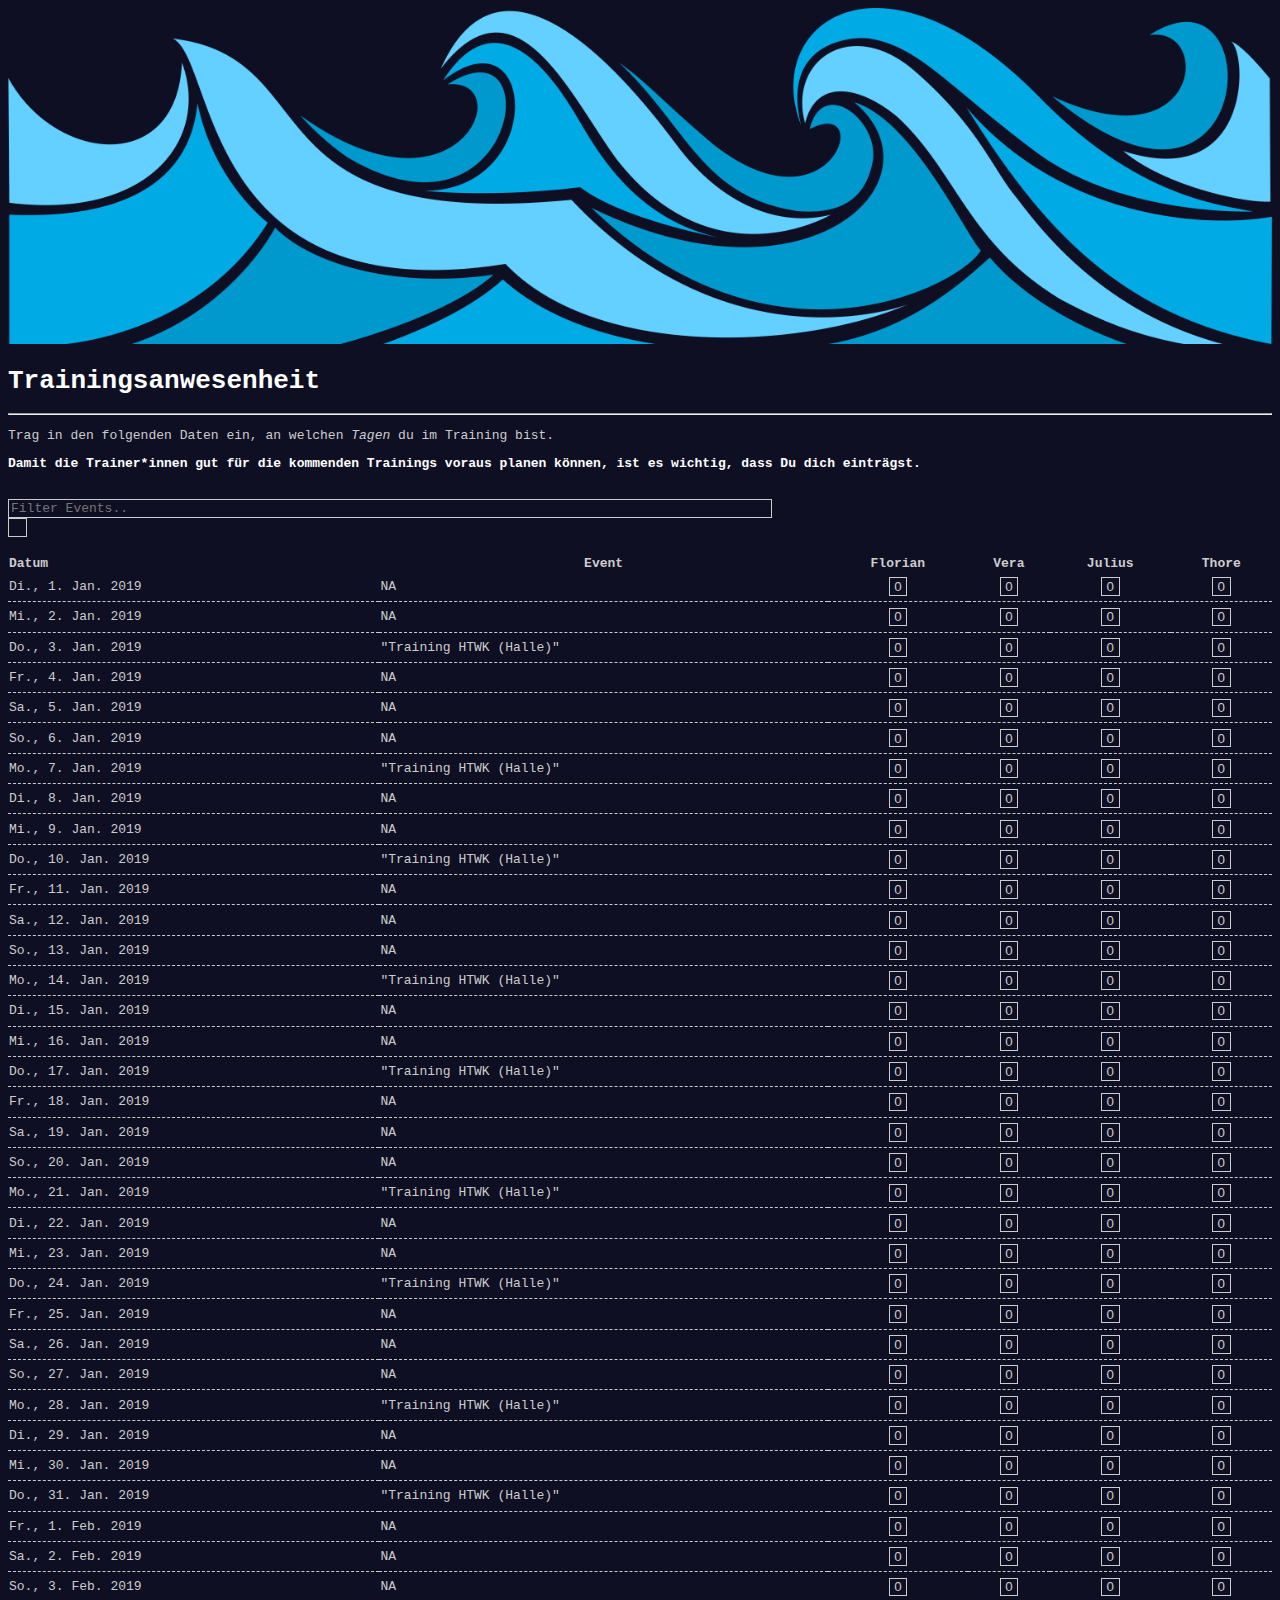
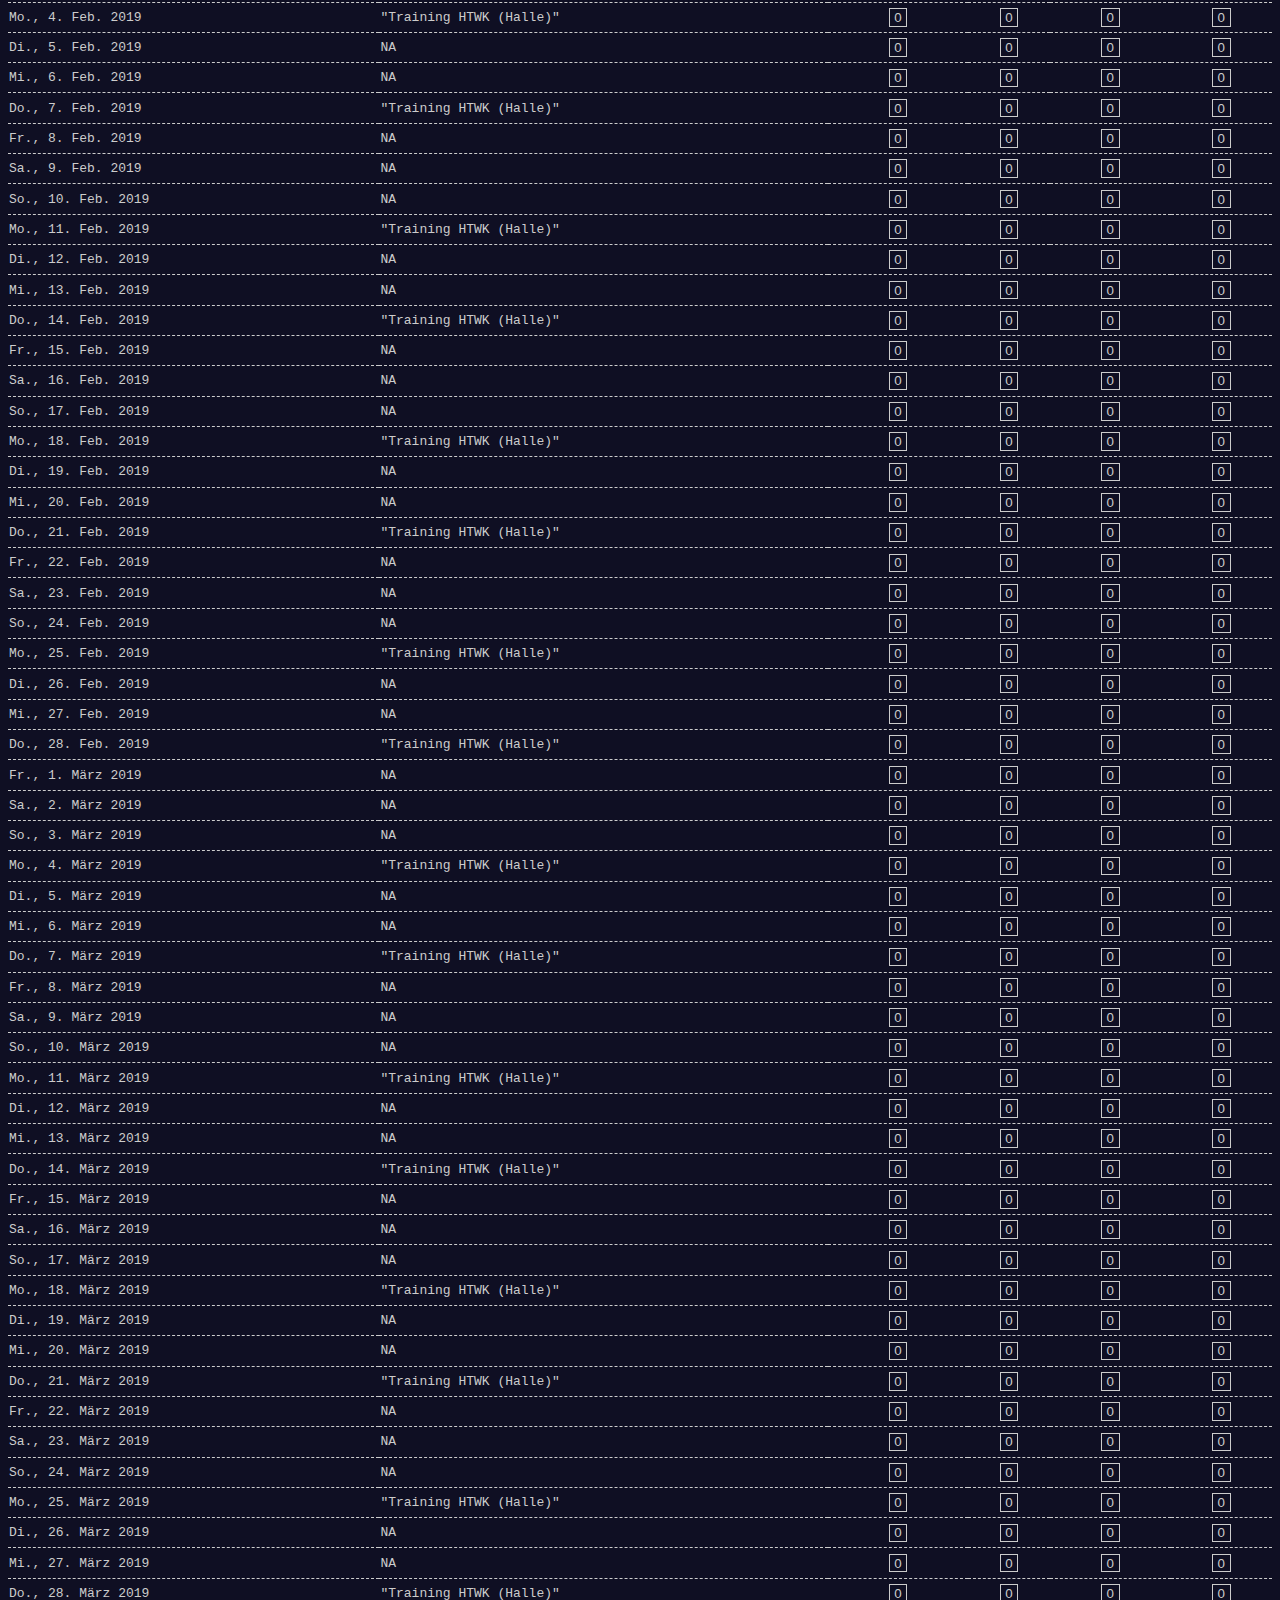
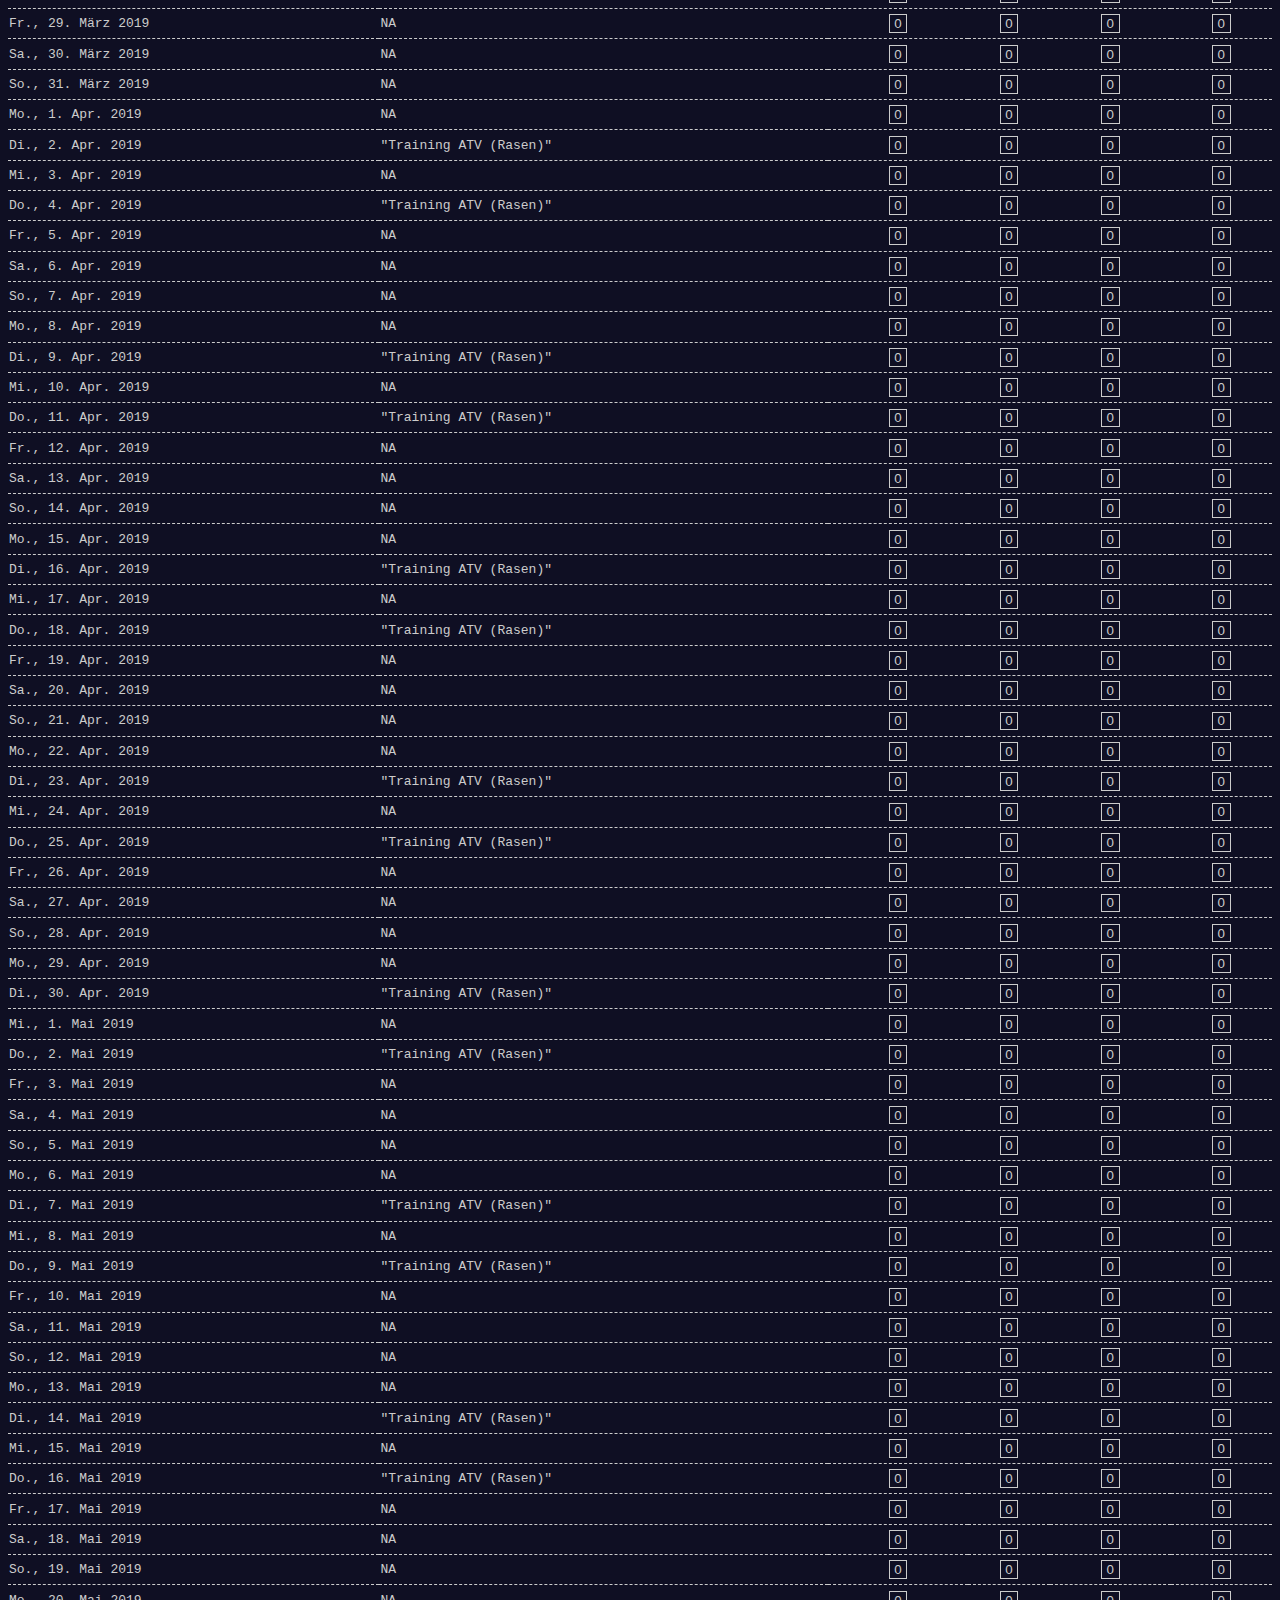
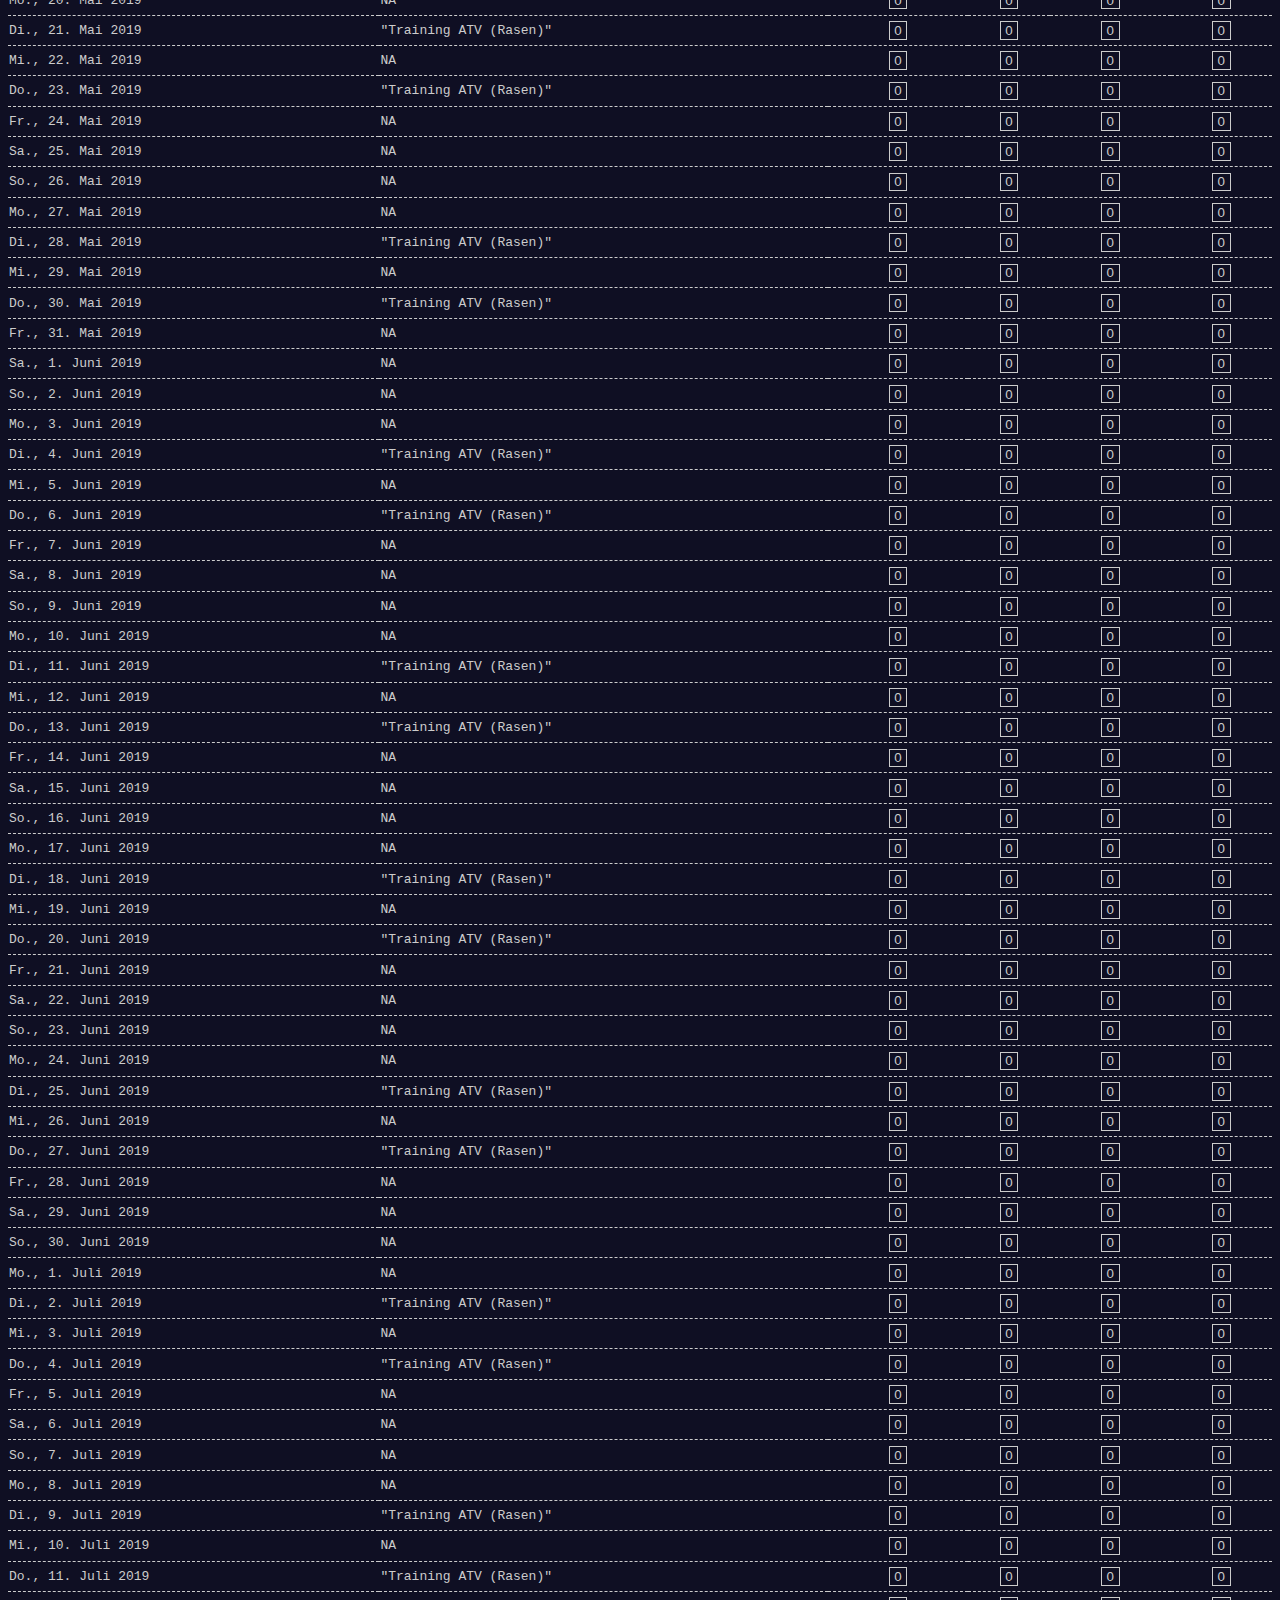
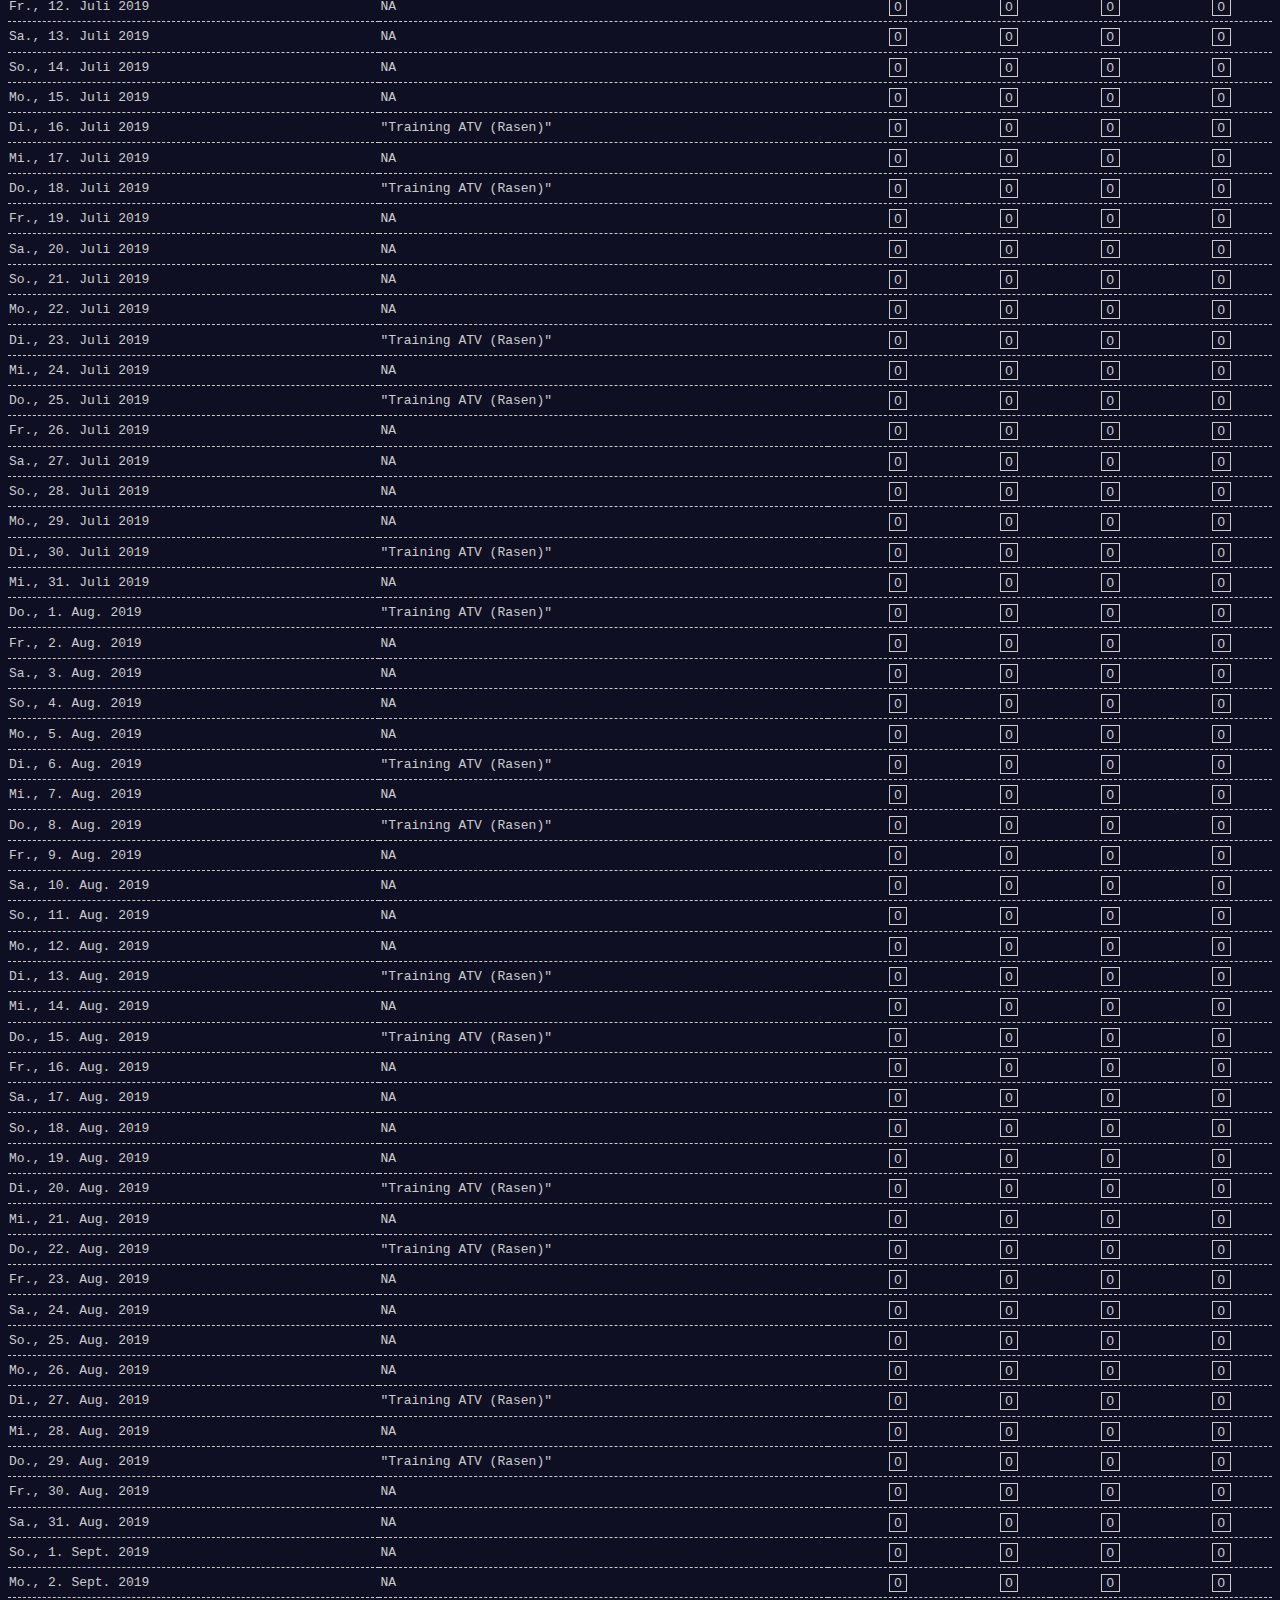
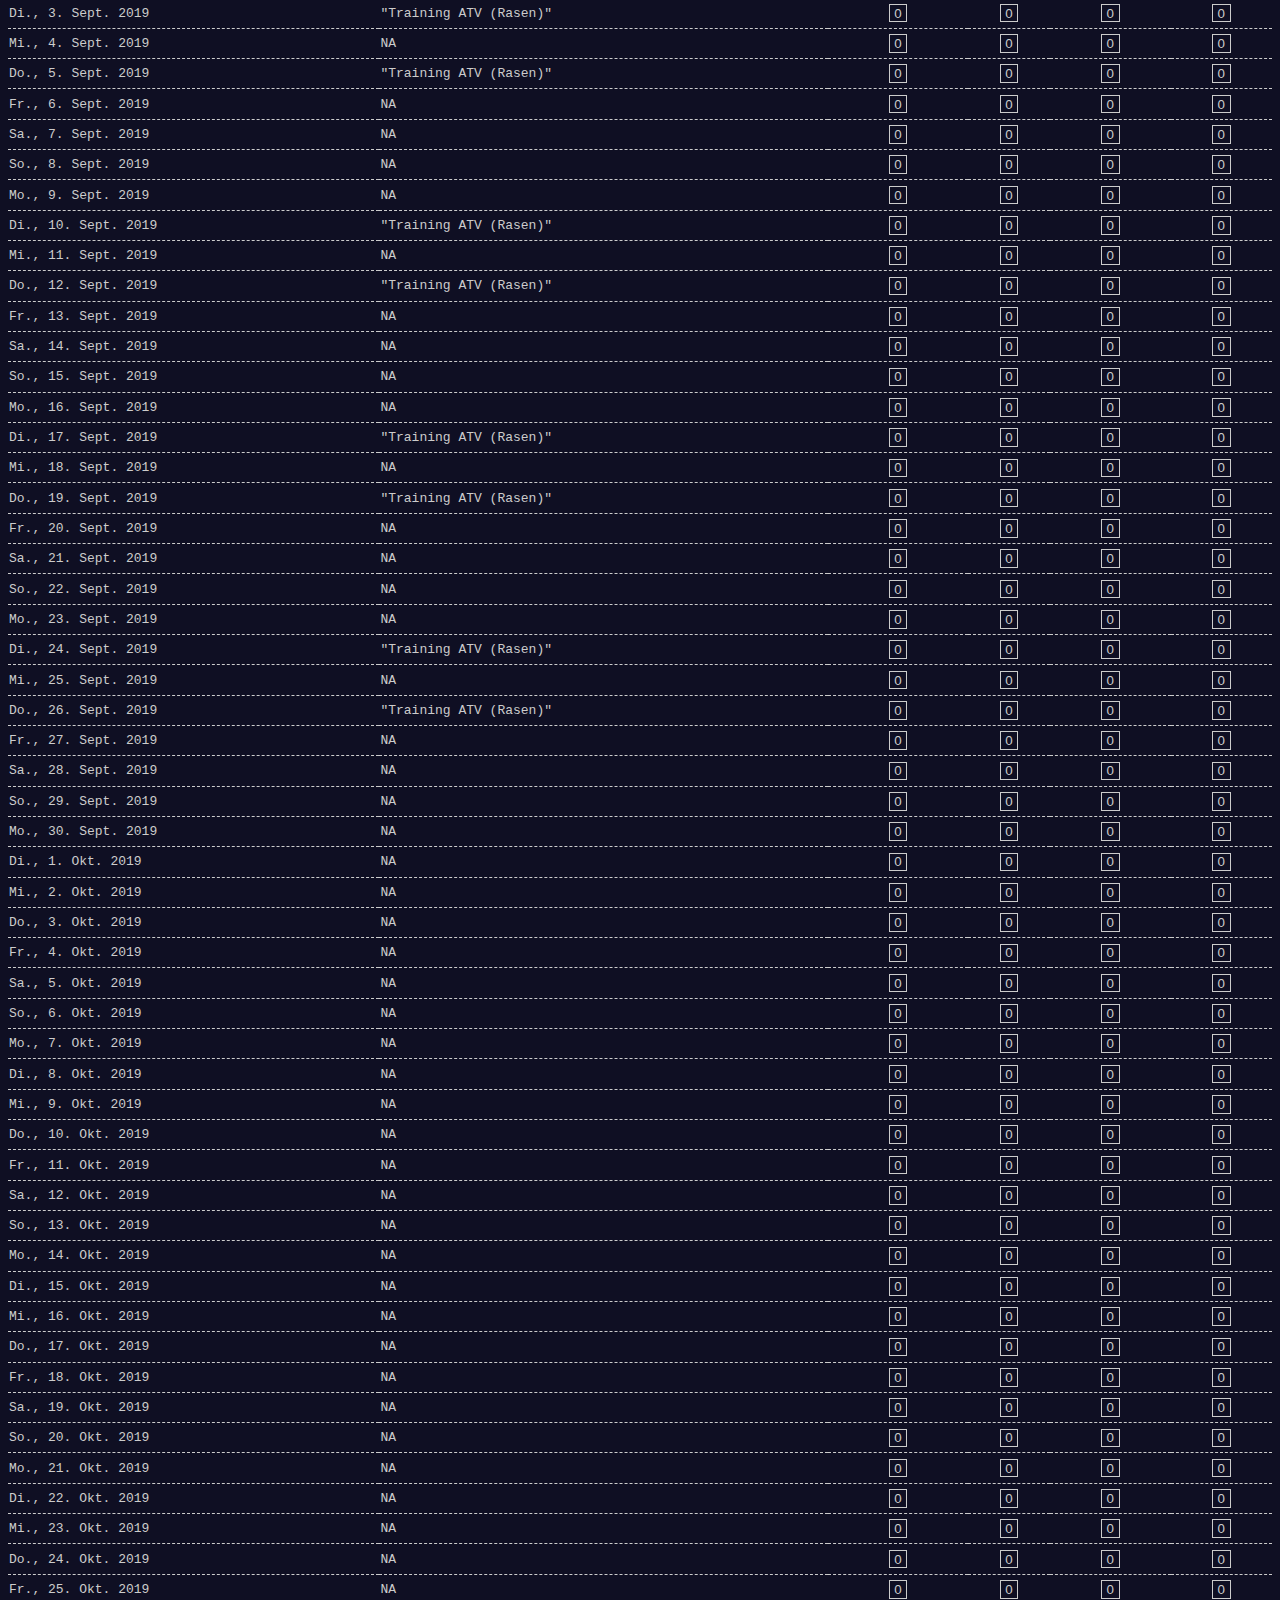
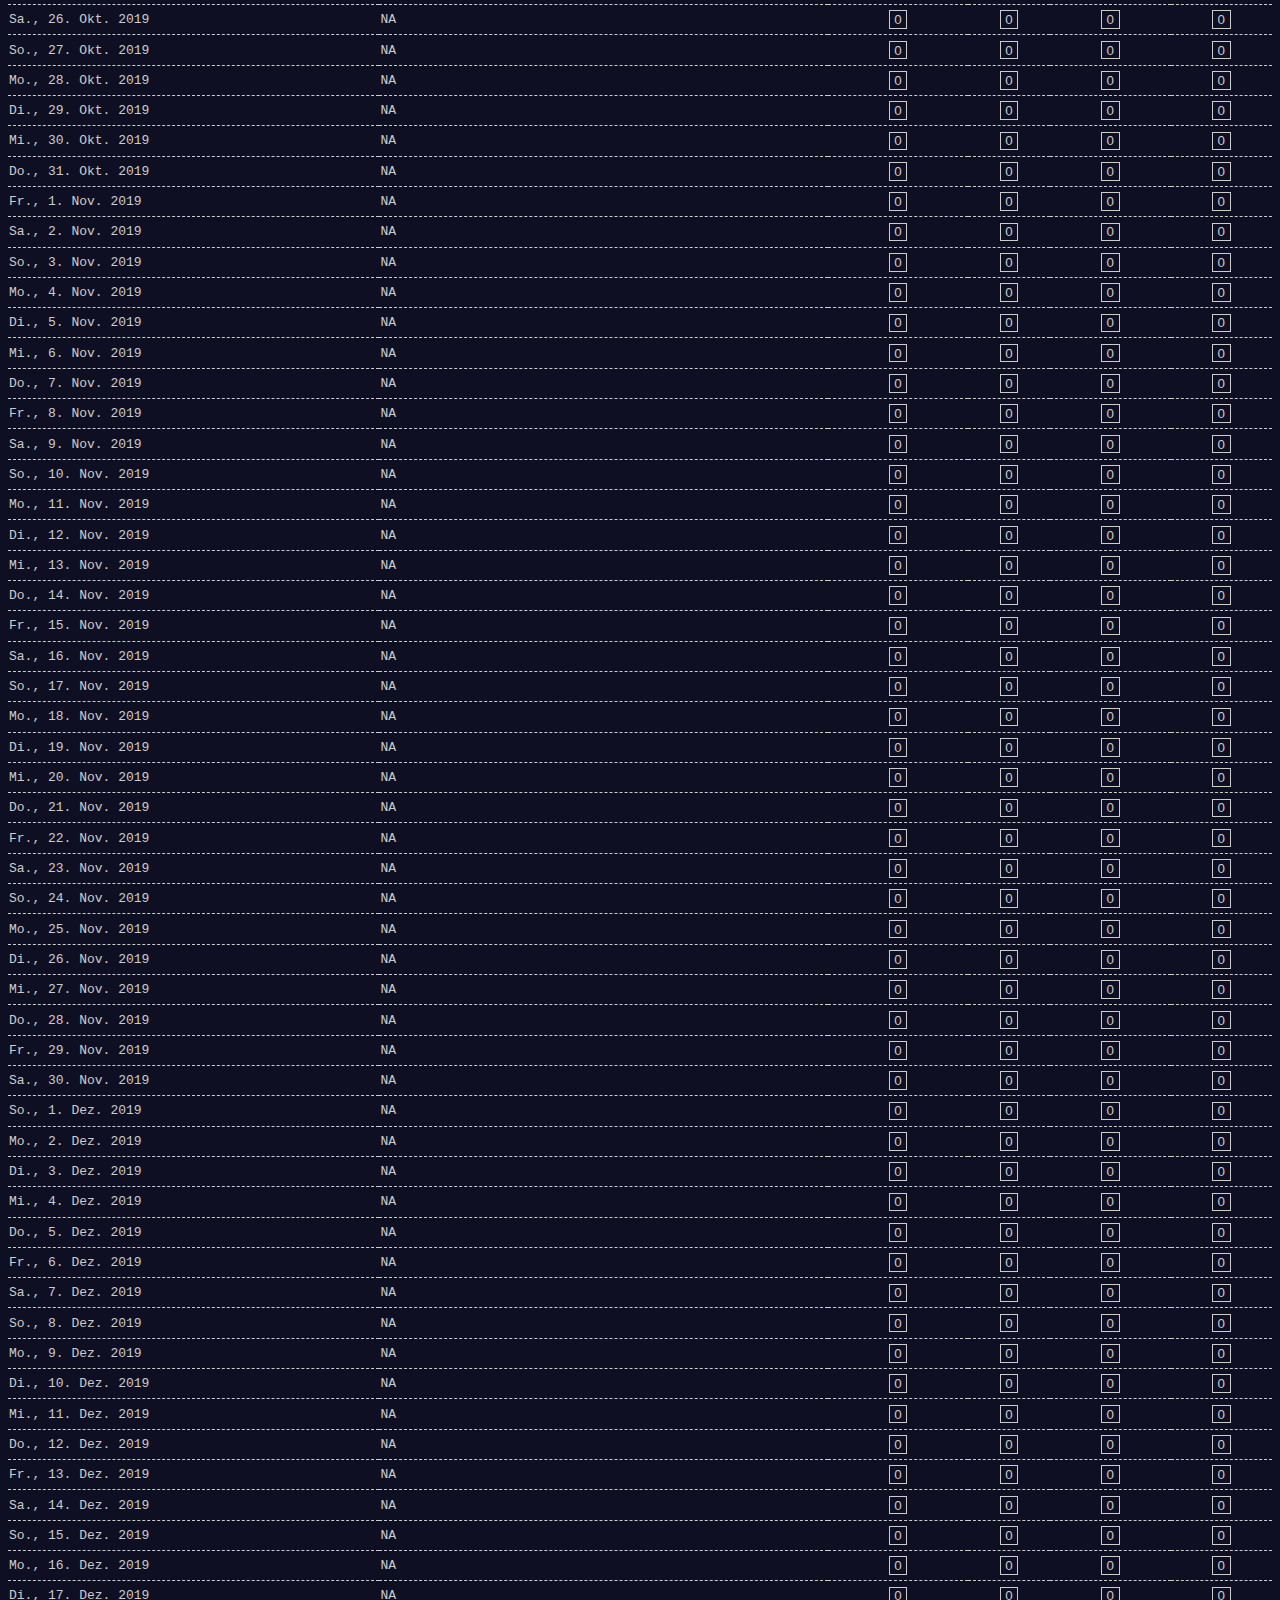
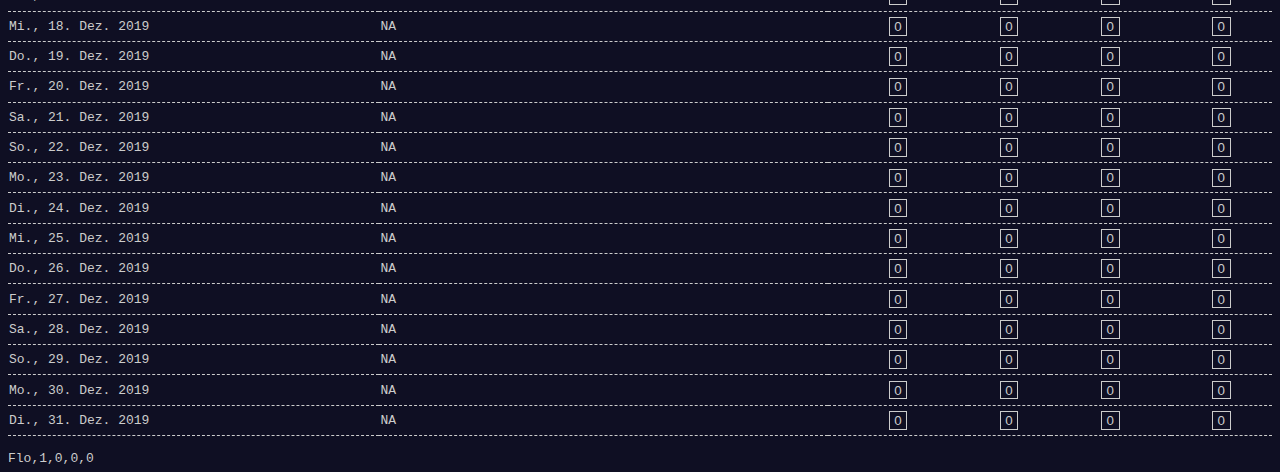
==== index.html @ e23474a7 "changed file extension of htm to html" ====
<!DOCTYPE html>
<html lang="de-DE">

<head>
<title>Teamplanbuch</title>
<meta charset="utf-8">
<link rel="stylesheet" href="css/master.css">
<script type = "text/javascript" src="js/ChangeStatus.js"></script>
<script type = "text/javascript" src="js/master.js"></script>
<script type = "text/javascript" src="js/createtable.js"></script>
<script type = "text/javascript" src="js/filterTable.js"></script>
</head>

<body>
  <noscript>
  Sorry...JavaScript is needed to go ahead.
  </noscript>
<!-- commenting out things in atom can be done with ctrl + shift + 7 -->
  <img class="head" src="images/main/welle_cutoff.png" alt="divers-wave">

  <h1>Trainingsanwesenheit</h1>
  <hr>
  <p>Trag in den folgenden Daten ein, an welchen <em>Tagen</em> du im Training bist.</p>
  <p class = "special"> Damit die Trainer*innen gut für die kommenden Trainings voraus planen können, ist es wichtig, dass Du dich einträgst.</p>

  <br>
  <input type="text" id="myInput" onkeyup="filterTable()" placeholder="Filter Events..">
  <br>
  <button type="button" name="speichern!" onclick="storeData()"></button>
  <br>

  <script type="text/javascript">
    tableCreate();
  </script>

  <script type="text/javascript">
    document.write("<br>")
    document.write(["Flo",1,0,0,0])
    document.write("<br>")
    //document.write(storeData())

  </script>


</body>
</html>
---- css/master.css ----
body {
  background: #0f0f23;
  color: #cccccc;
  font-family:monospace;
  border-color: #cccccc;

}

h1 {
  color: white;
}

input {
  background: inherit;
  color: inherit;
  font-family: inherit;
  font-size: inherit;
  border: 1px solid #cccccc;
  width: 60%;
}

pre {
  border: 1px solid #cccccc;
  padding: 0px  ;
  padding-left: 0px;
  margin-left: 100px;
  margin-right: 500px;
}

p.special {
  color: white;
  font-weight: bold;
}

img.head {
  width: 100%;
  height: 10%;
}

/* tables */
table.presence {
  border-collapse: collapse;
  width: 100%;
  /* border: 1px dashed white; */
}


td {
  padding-top: 4pt;
  padding-bottom: 4pt;
  border-bottom: 1px dashed #cccccc;
}

td.tabOpt {
  text-align: center;
}


th.left {
  text-align: left;
}

.status {
  font-size: 80%;
}

button {
  background-color: inherit;
  border-width: thin;
  border-color: inherit;
  border-style:solid;
  padding: 0;
  width: 14pt;
  height: 14pt;
  color: inherit;
}

button:hover {
  background-color: #17569f;
}

button:active {
  background-color: #00aae5 ;
}

tr:hover {
  background-color: #14142f;
}
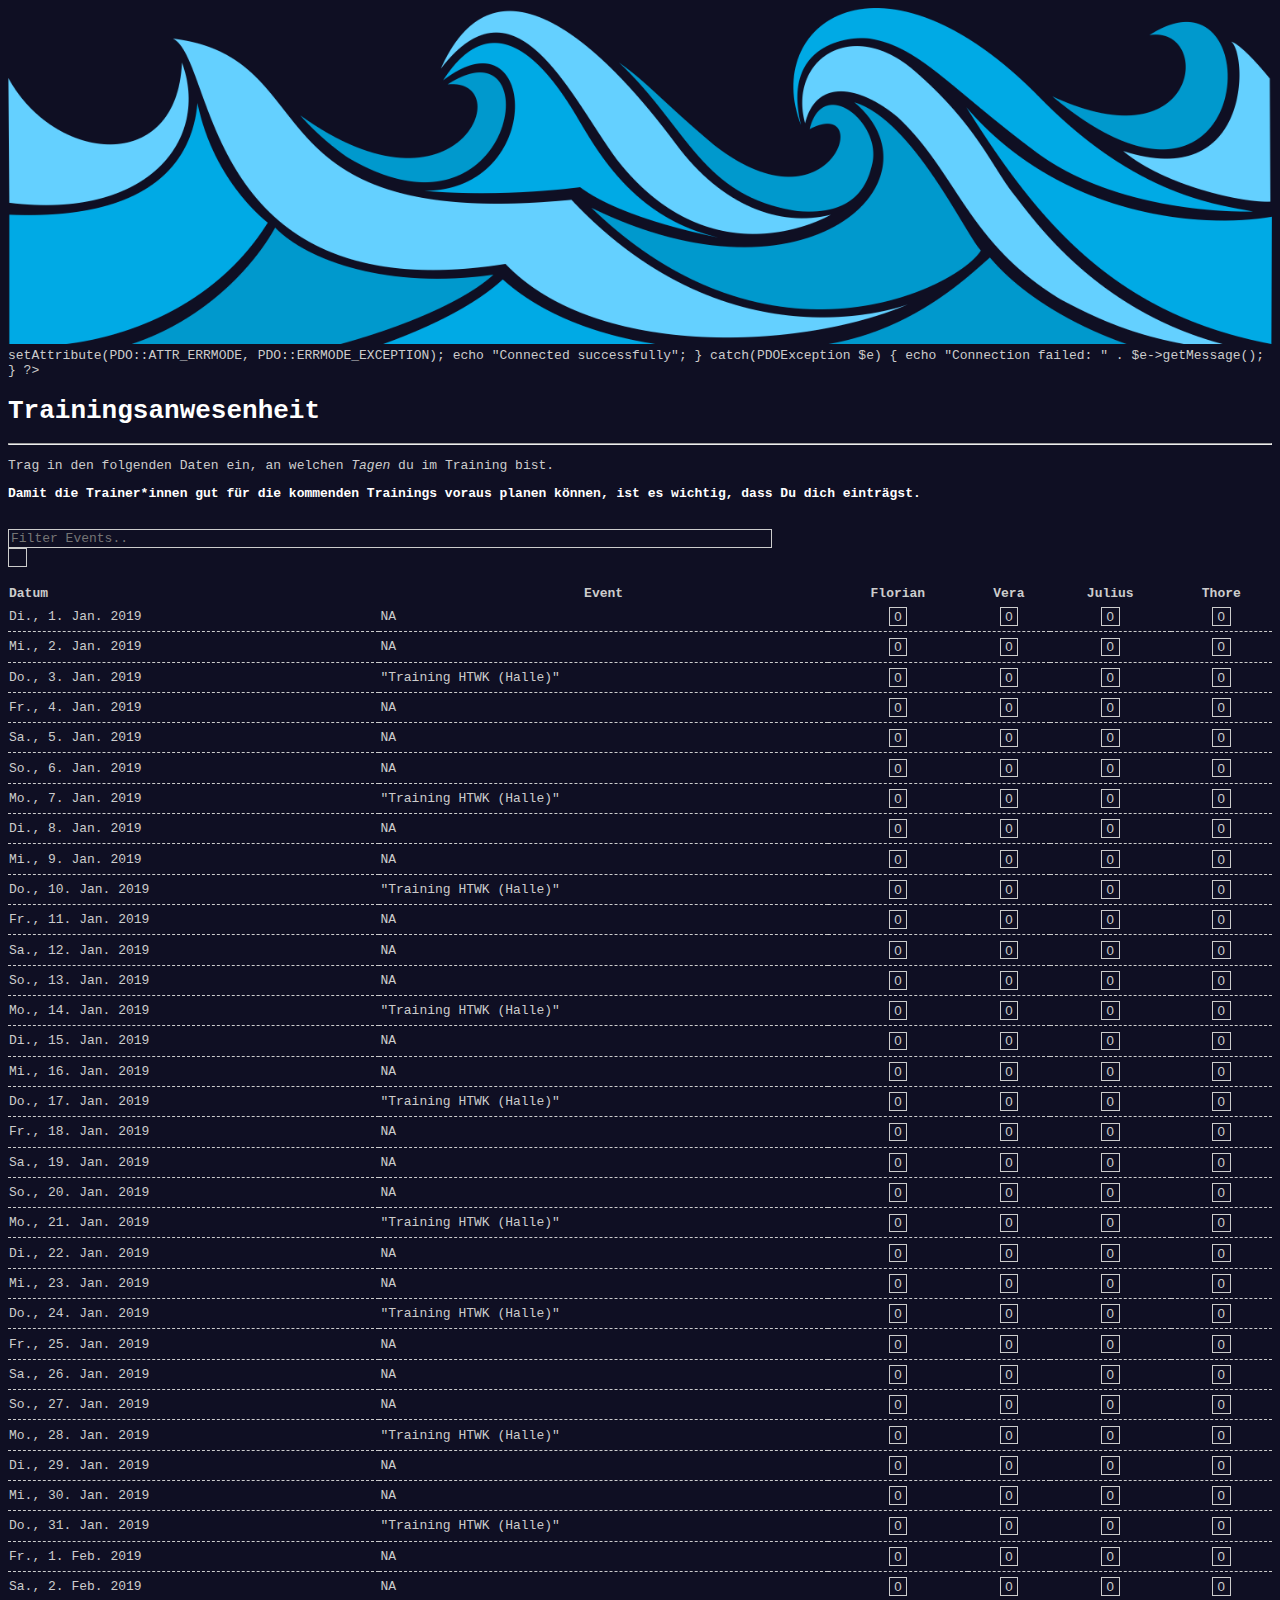
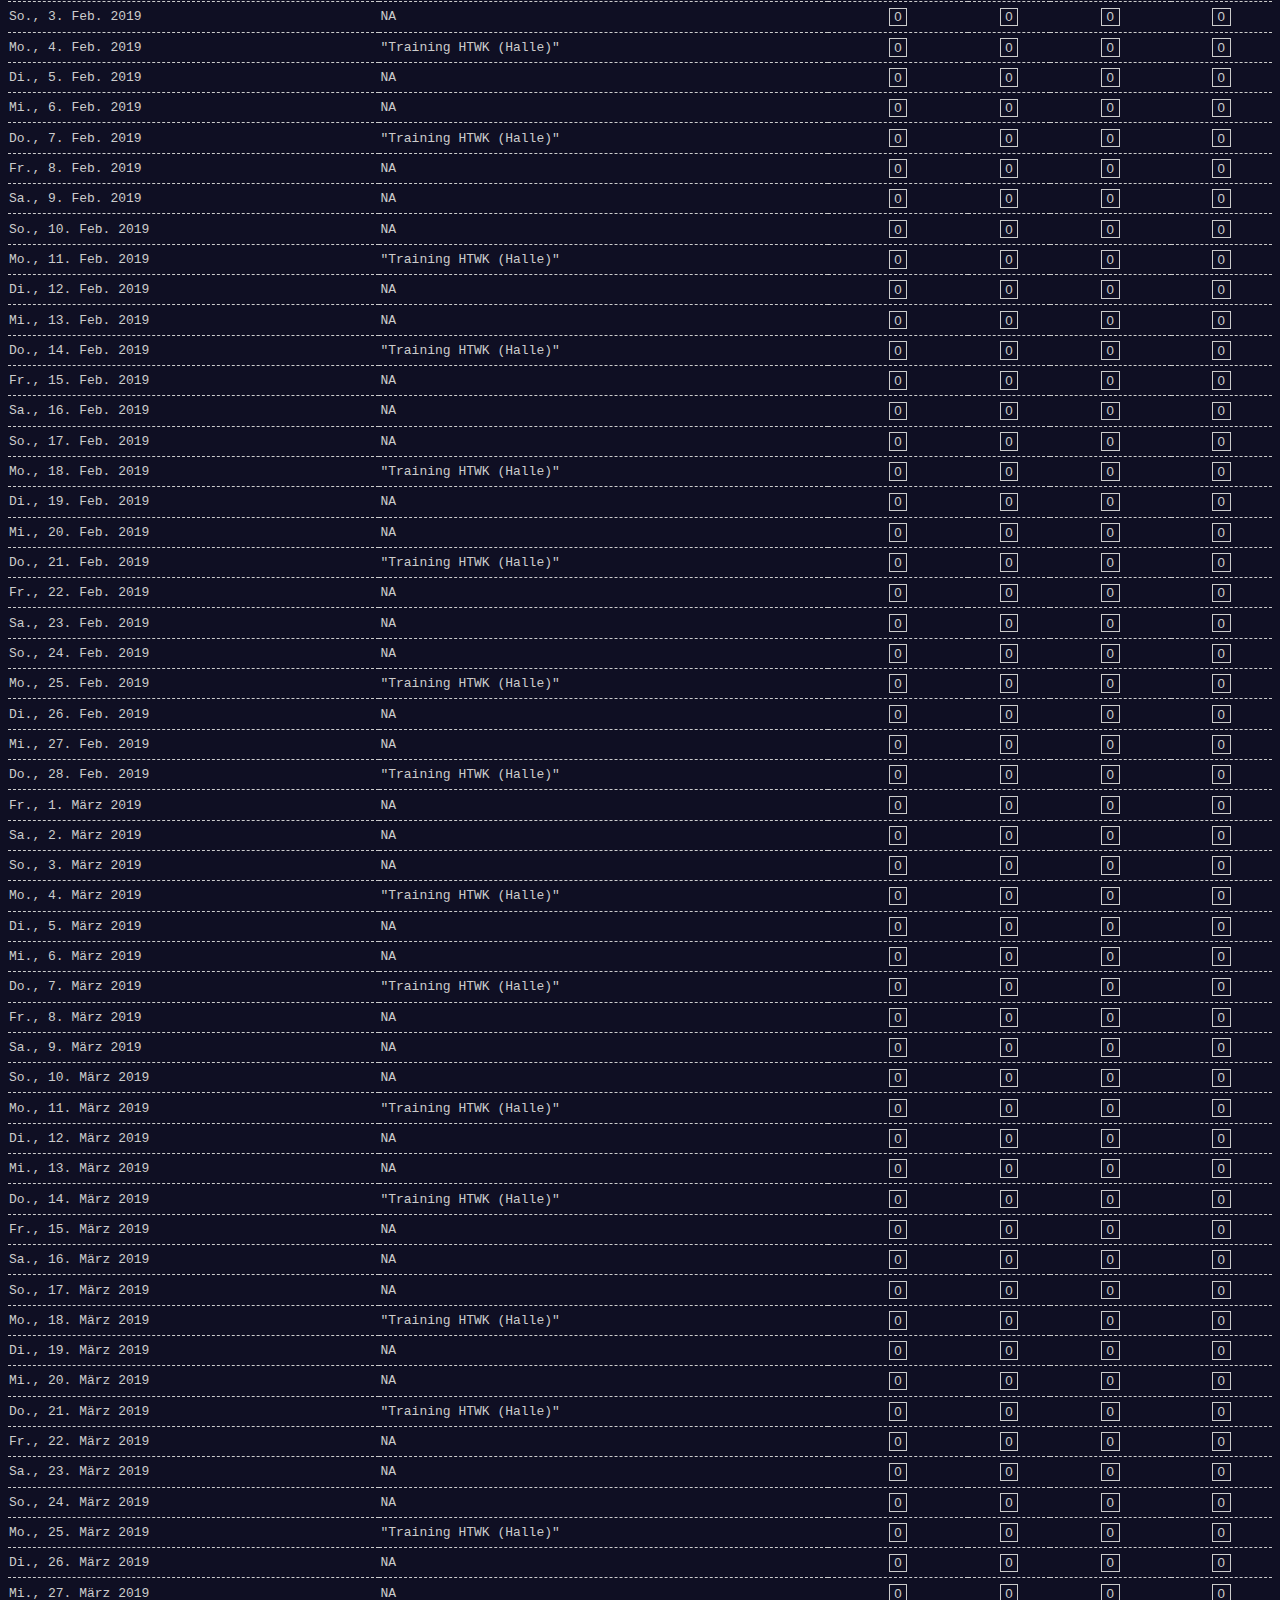
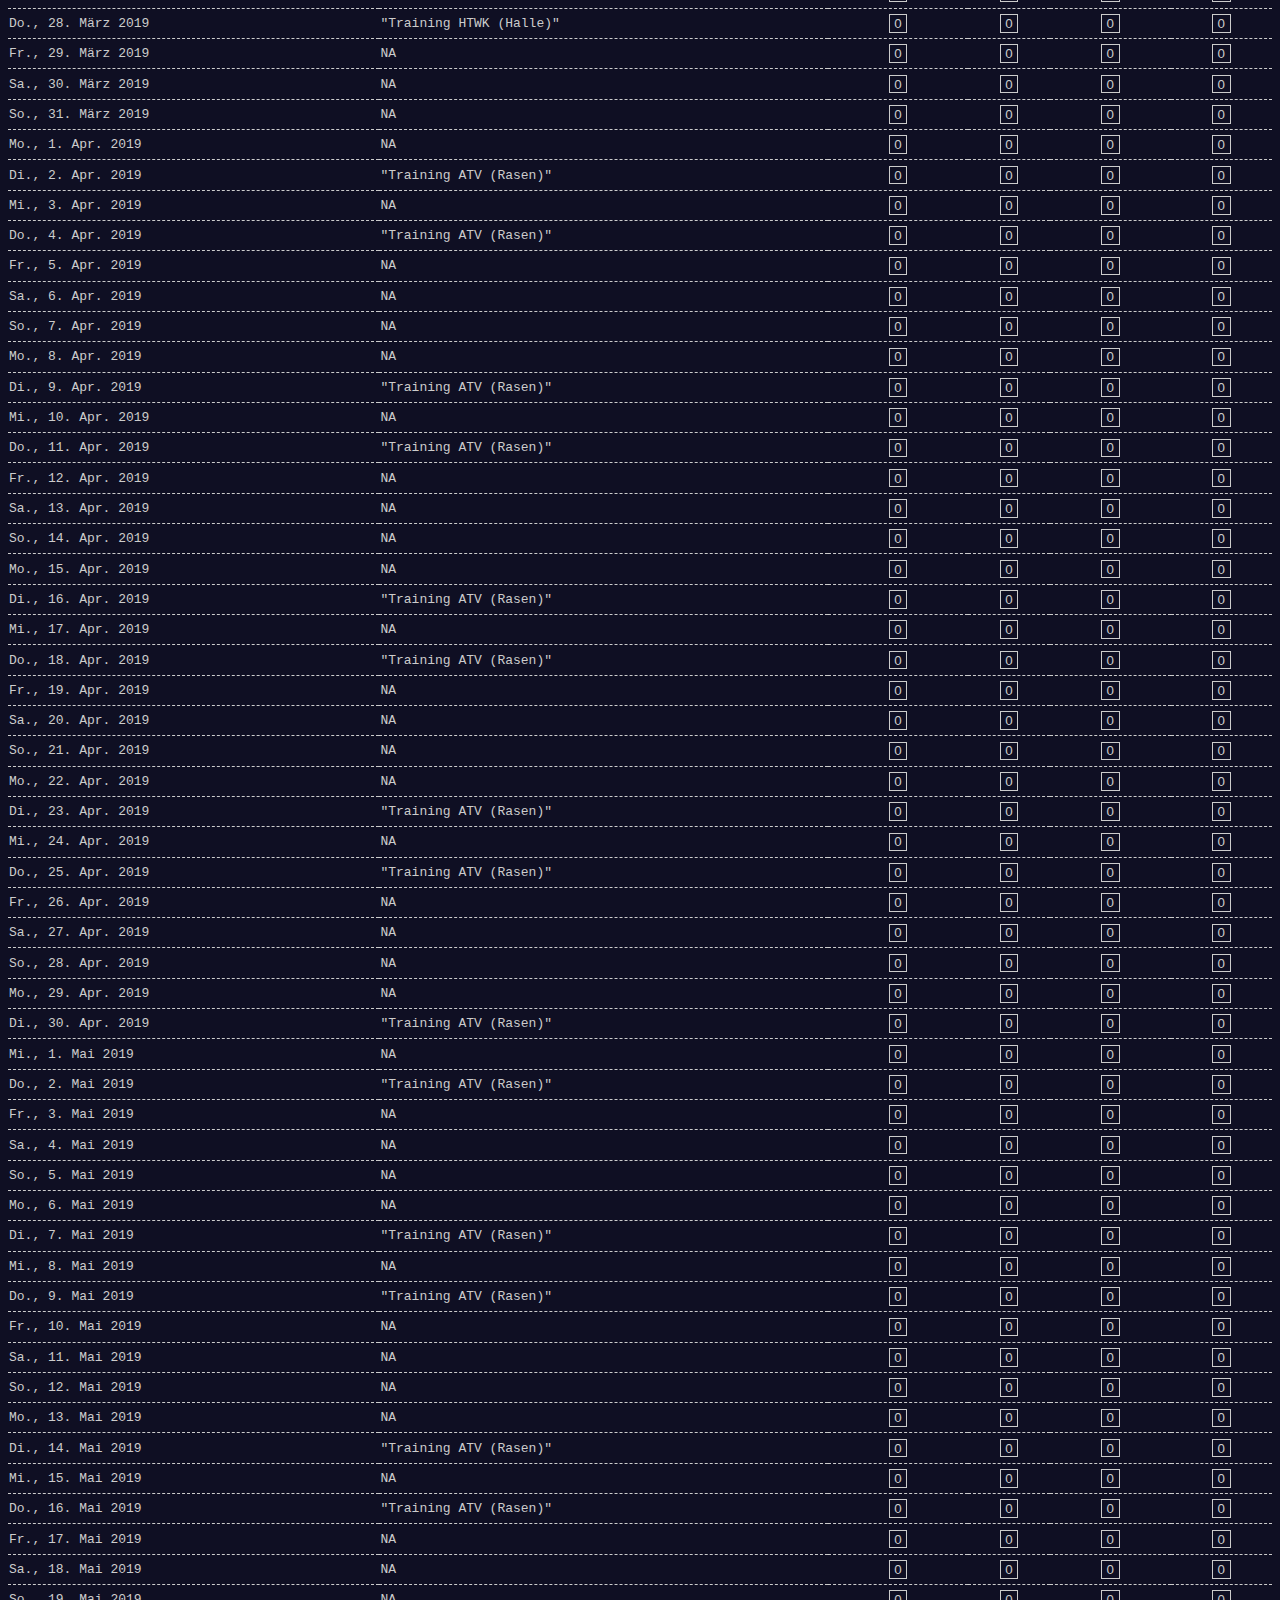
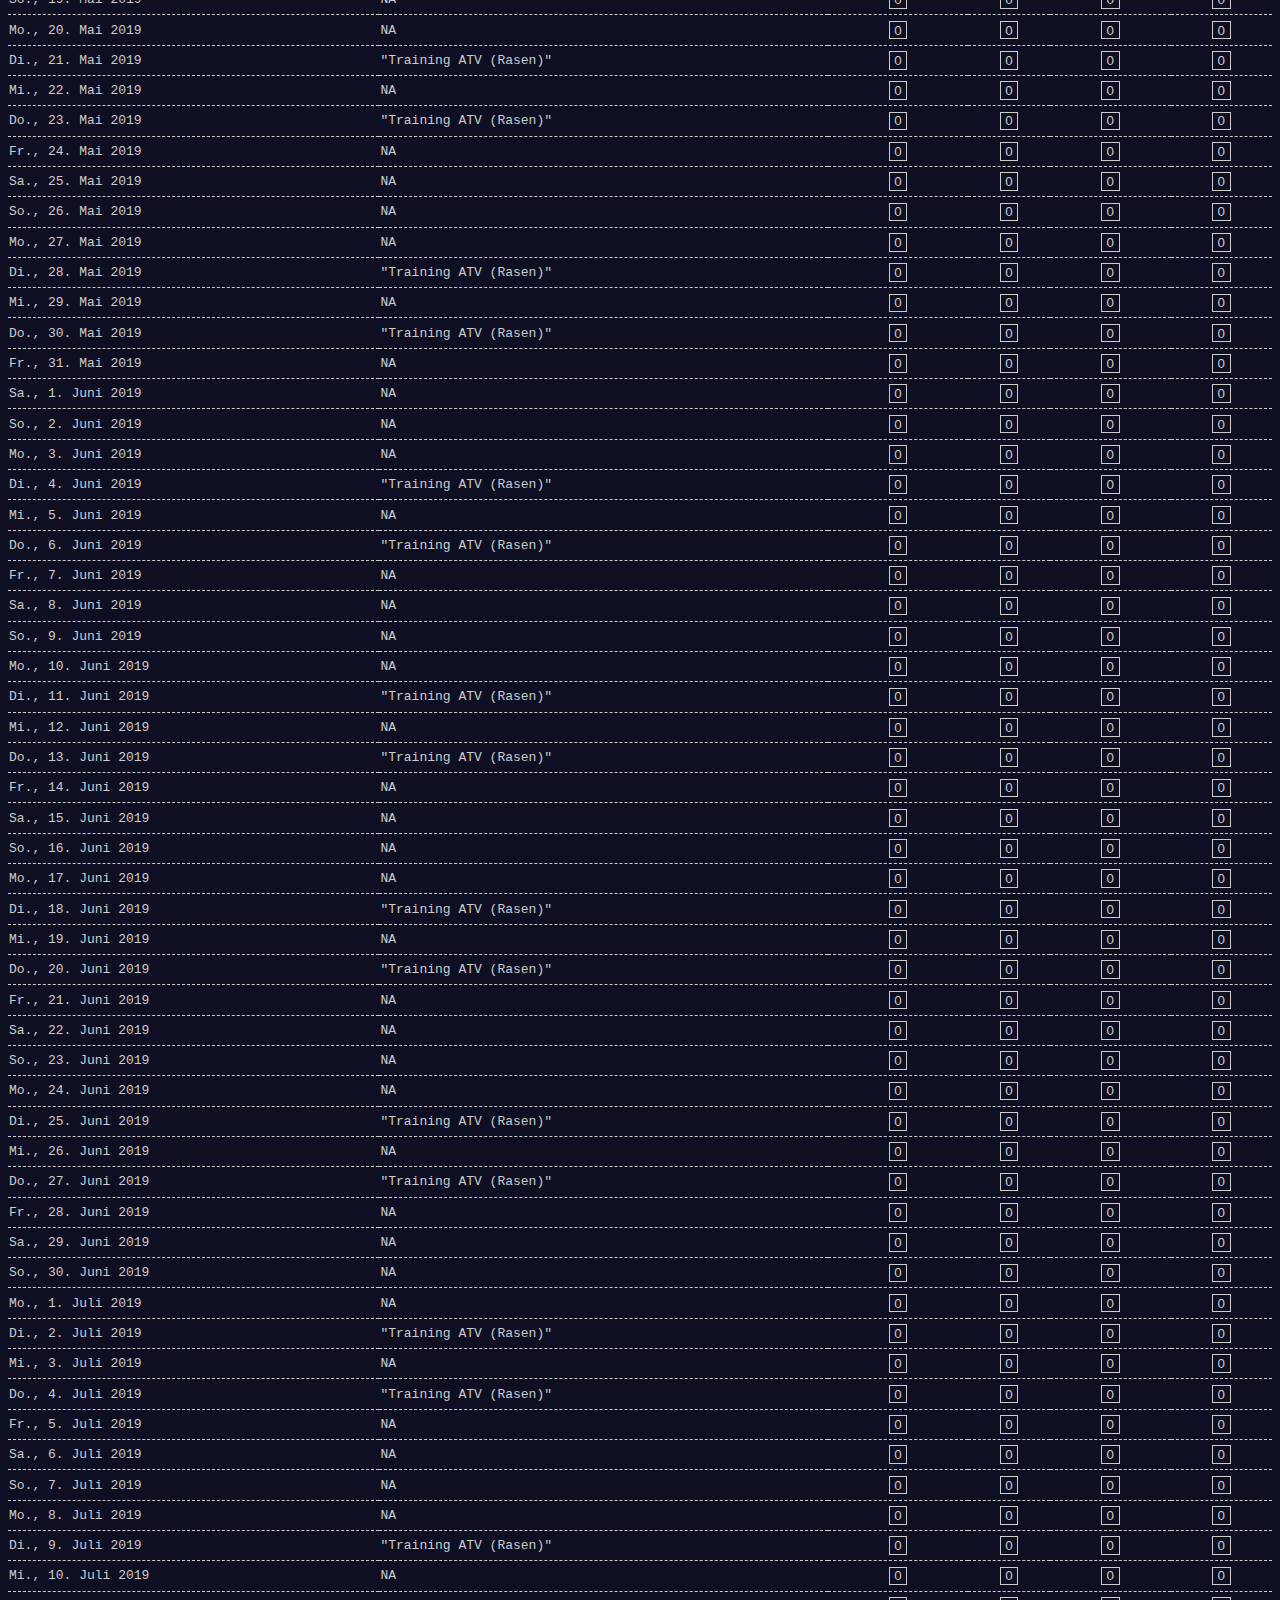
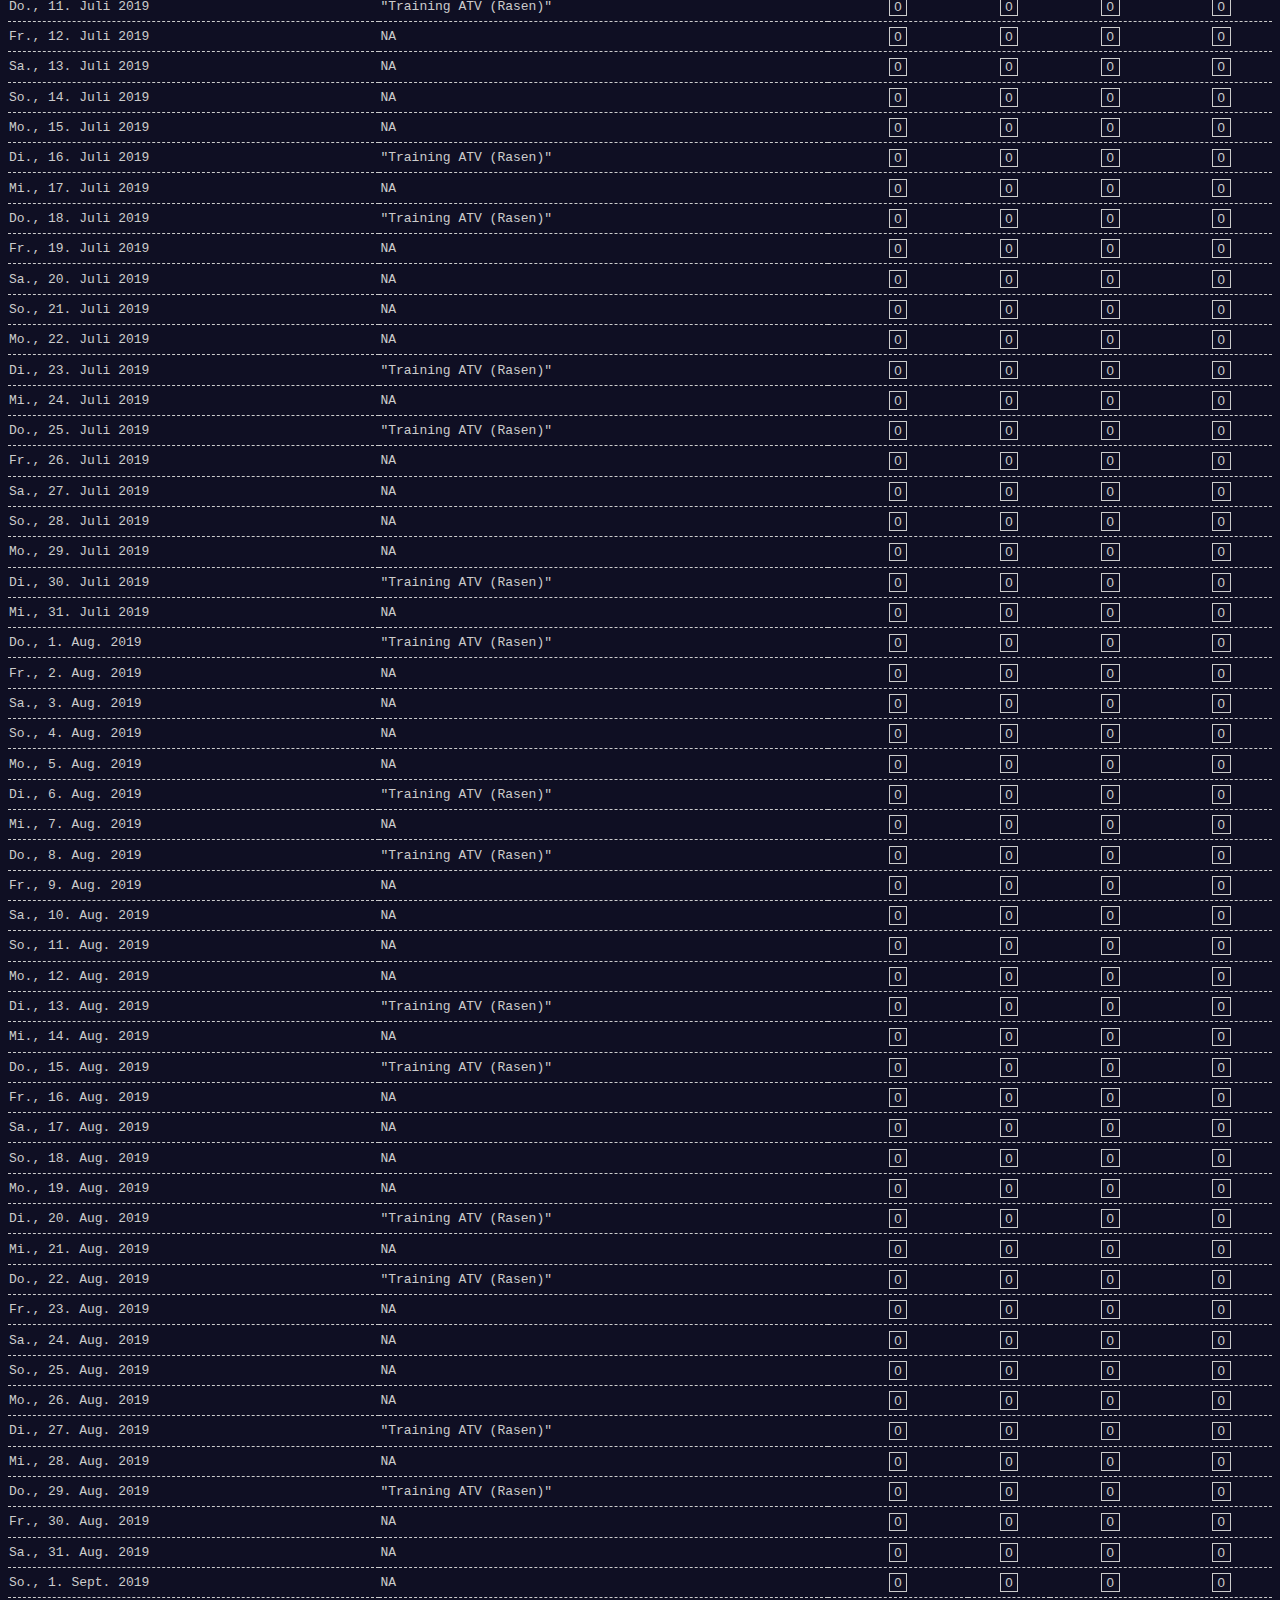
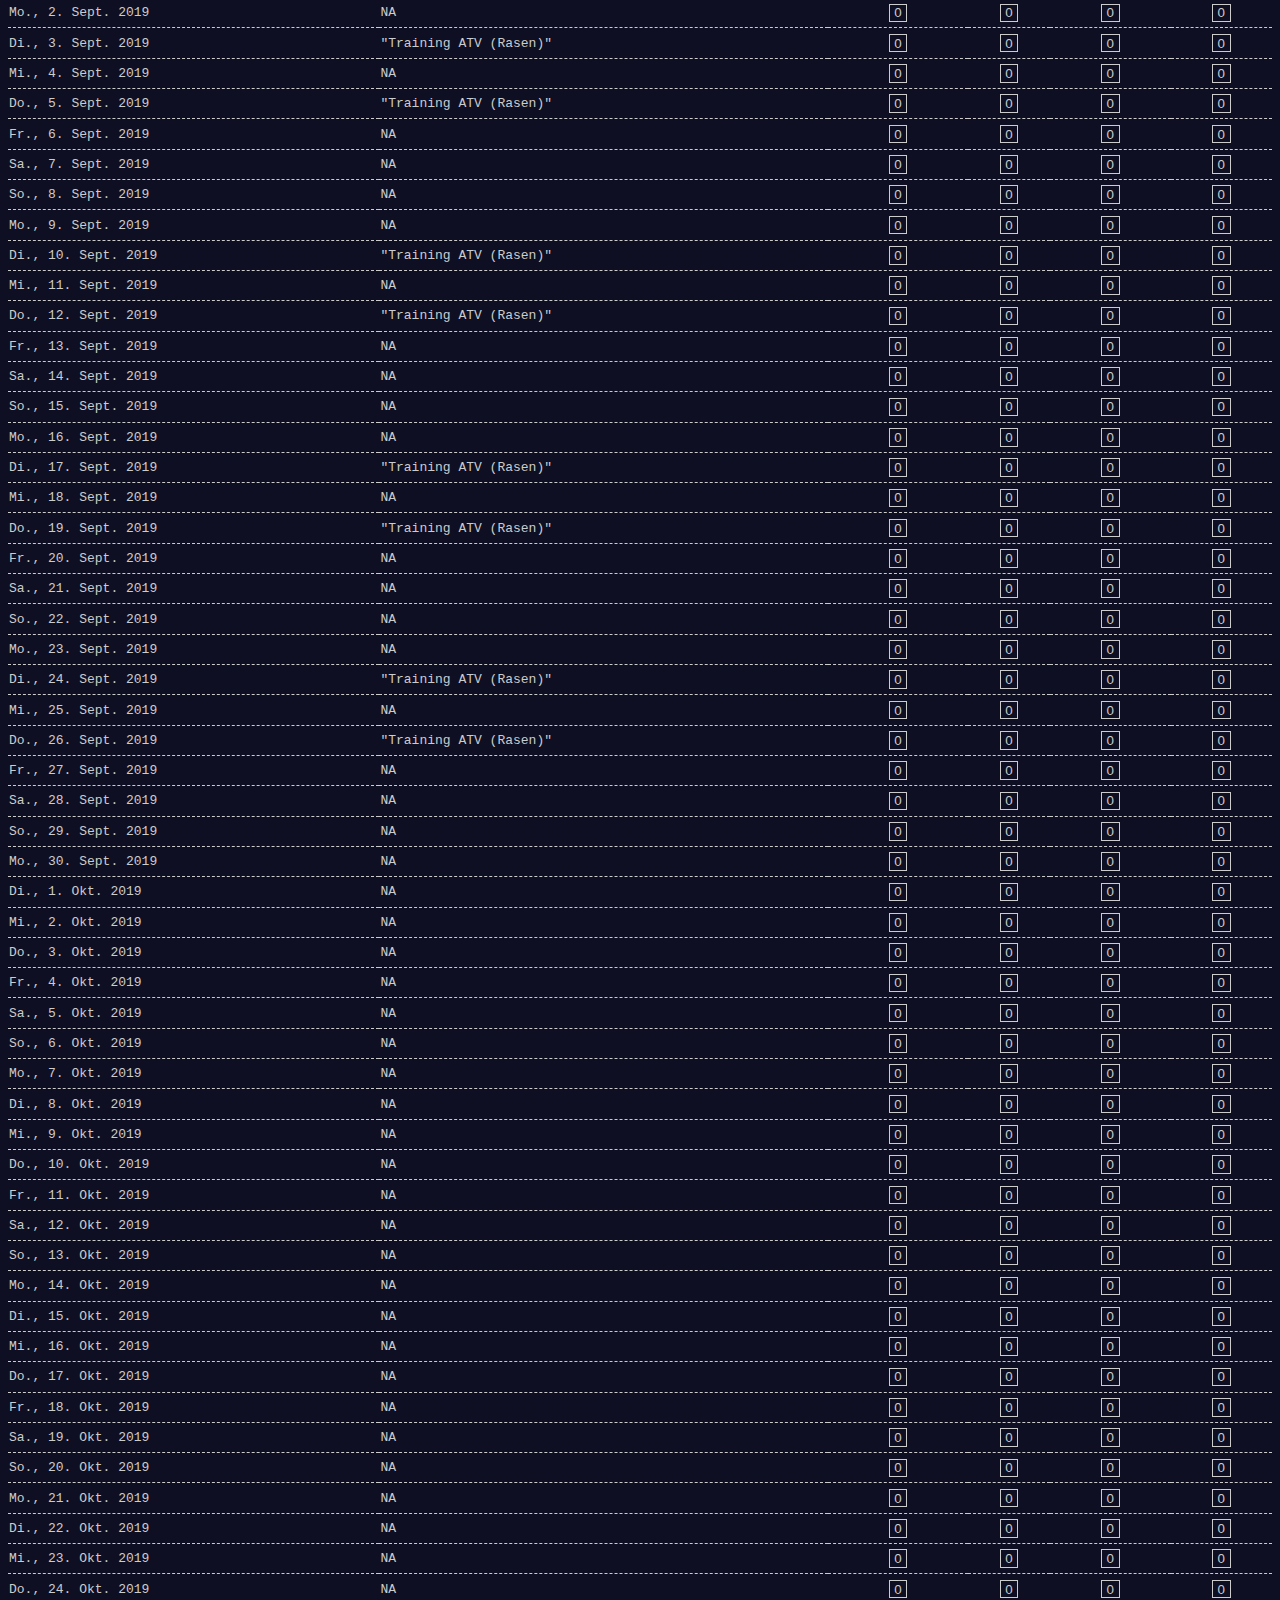
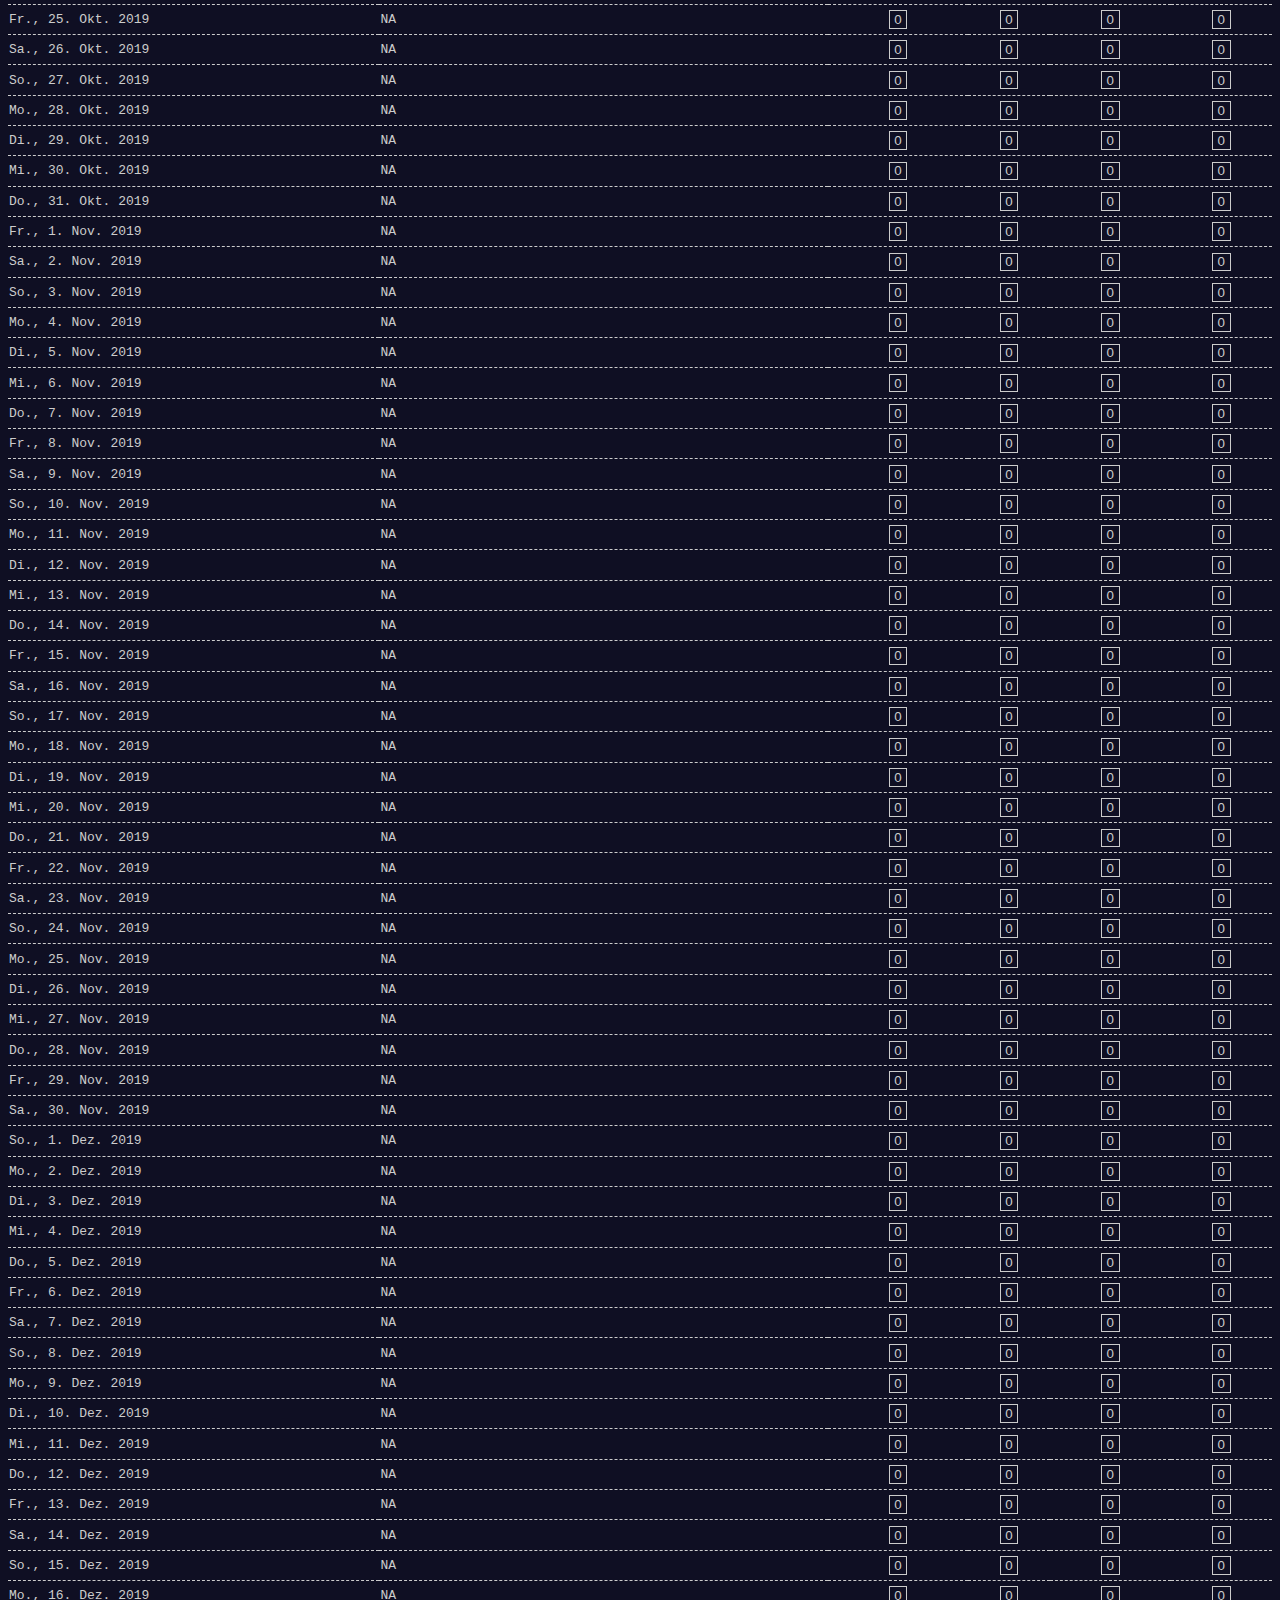
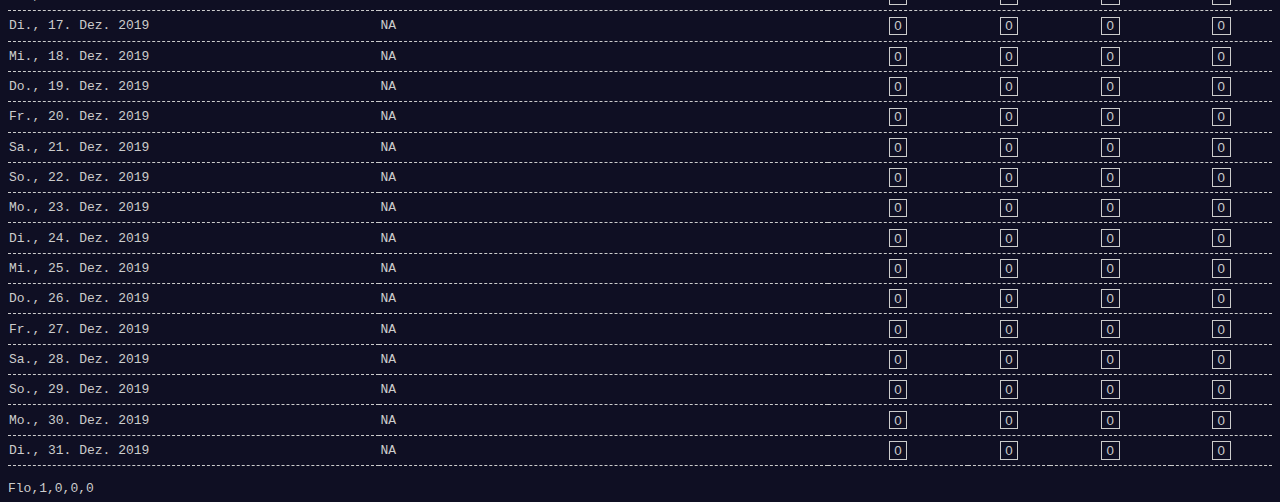
==== commit b7060e3e: "add php server connection module" ====
--- a/index.html
+++ b/index.html
@@ -17,6 +17,25 @@
   </noscript>
 <!-- commenting out things in atom can be done with ctrl + shift + 7 -->
   <img class="head" src="images/main/welle_cutoff.png" alt="divers-wave">
+
+
+  <?php
+    $servername = "zucker.schokokeks.org";
+    $username = "fschunck_tplb_u";
+    $password = "tr@ining20!";
+
+    try {
+       $conn = new PDO("mysql:host=$servername;dbname=fschunck_tplb_u", $username, $password);
+       // set the PDO error mode to exception
+       $conn->setAttribute(PDO::ATTR_ERRMODE, PDO::ERRMODE_EXCEPTION);
+       echo "Connected successfully";
+       }
+    catch(PDOException $e)
+       {
+       echo "Connection failed: " . $e->getMessage();
+       }
+  ?>
+
 
   <h1>Trainingsanwesenheit</h1>
   <hr>
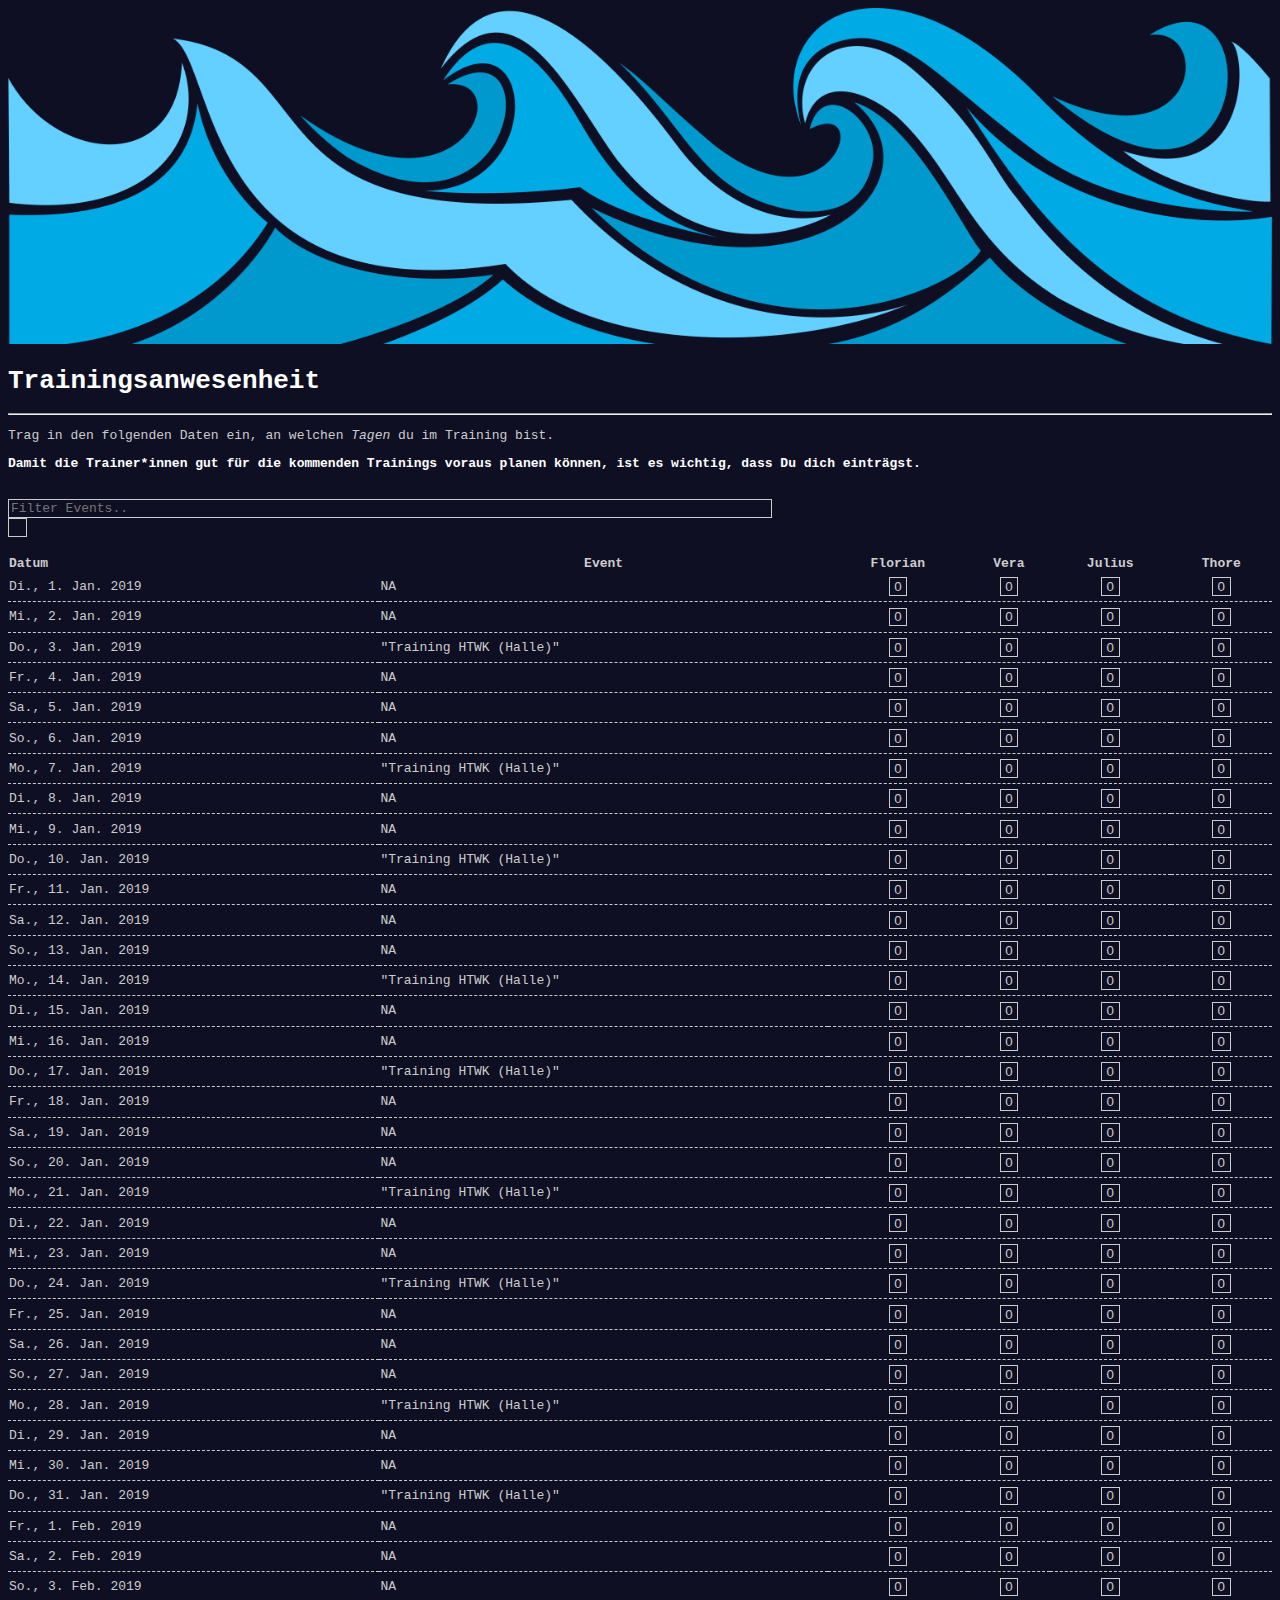
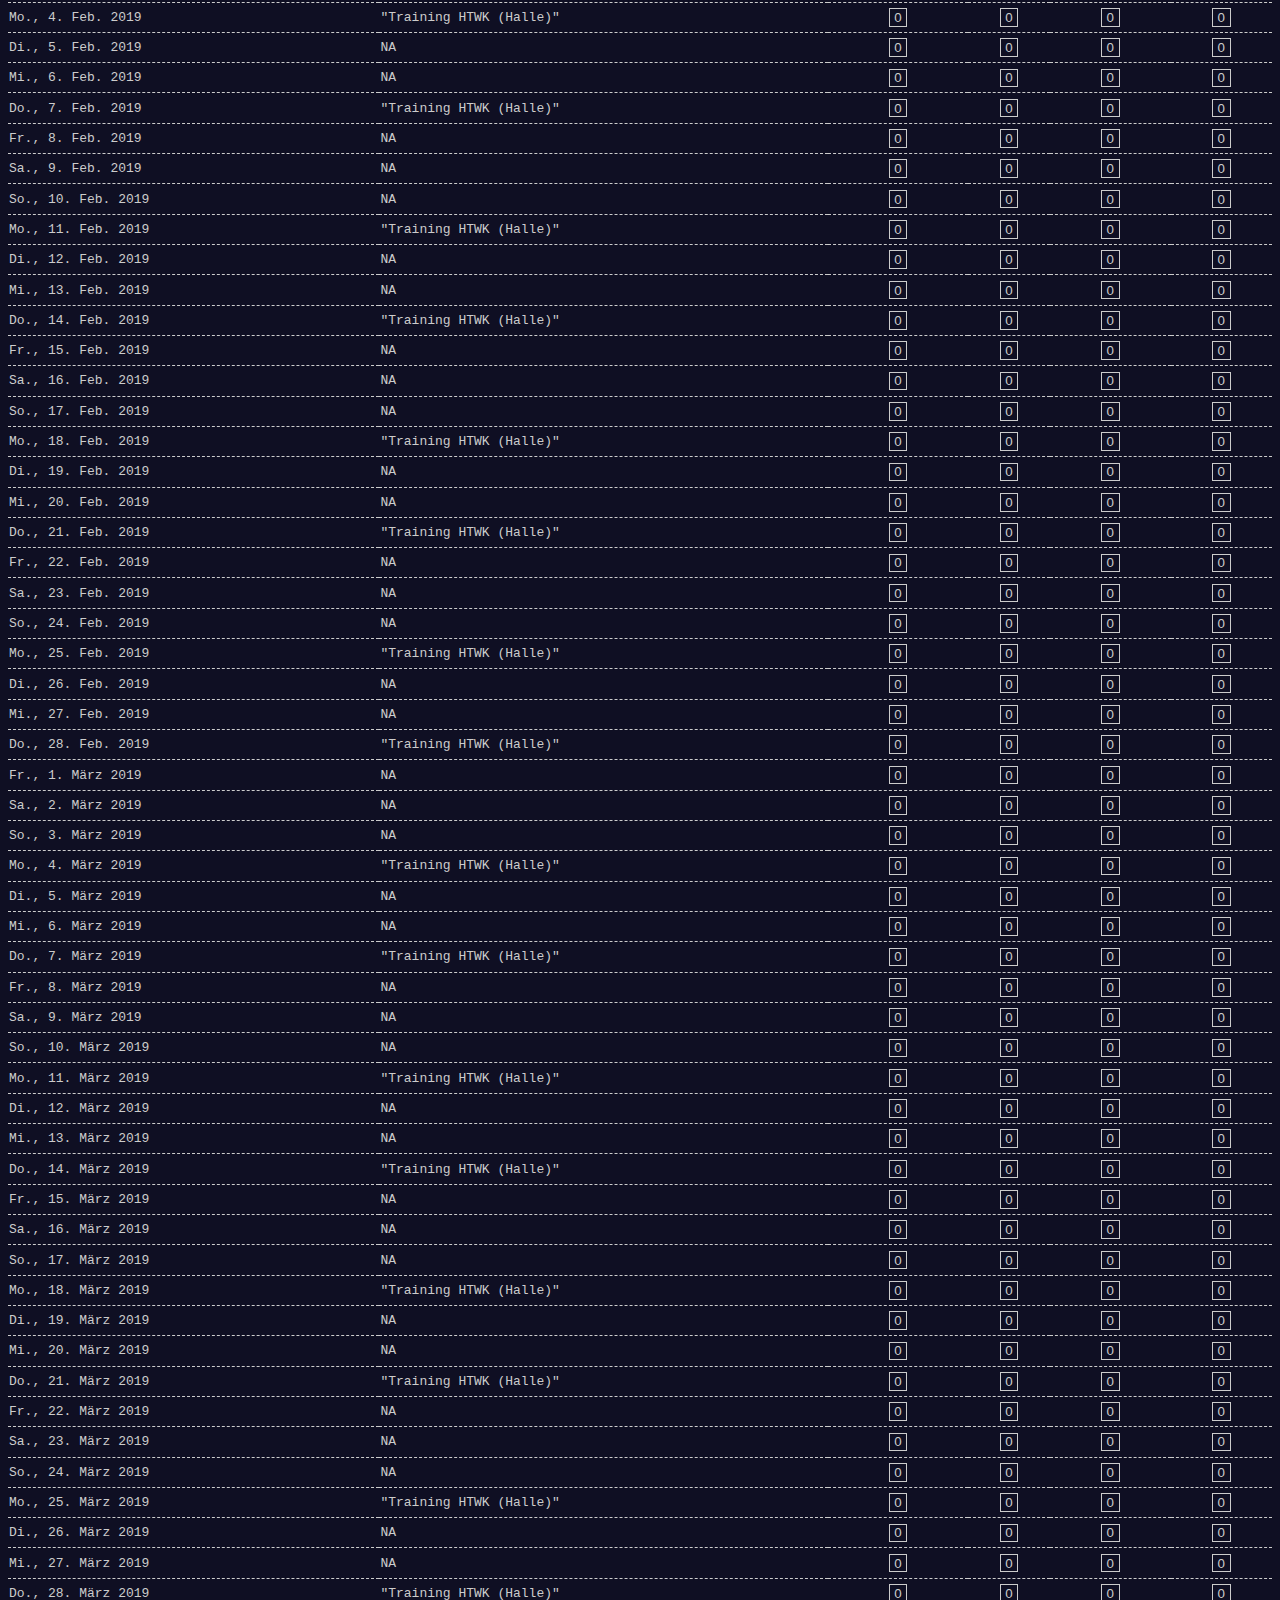
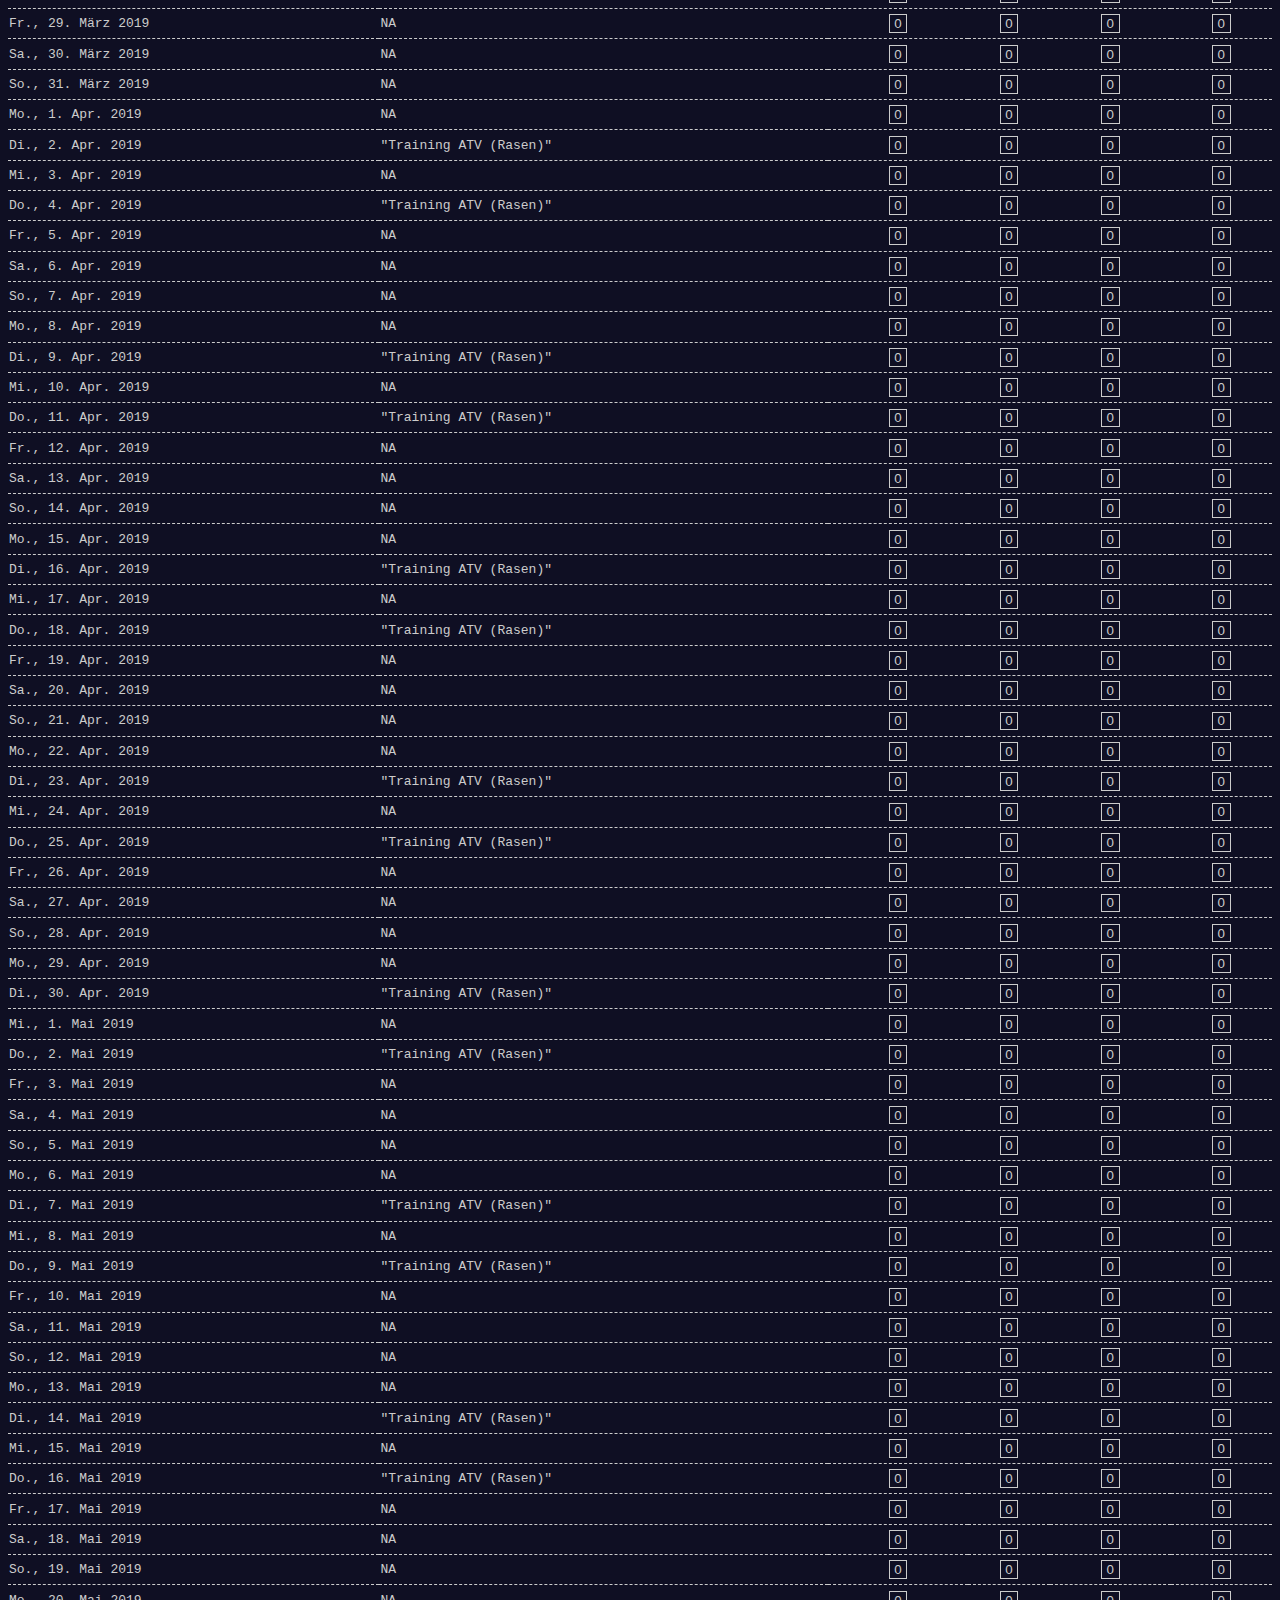
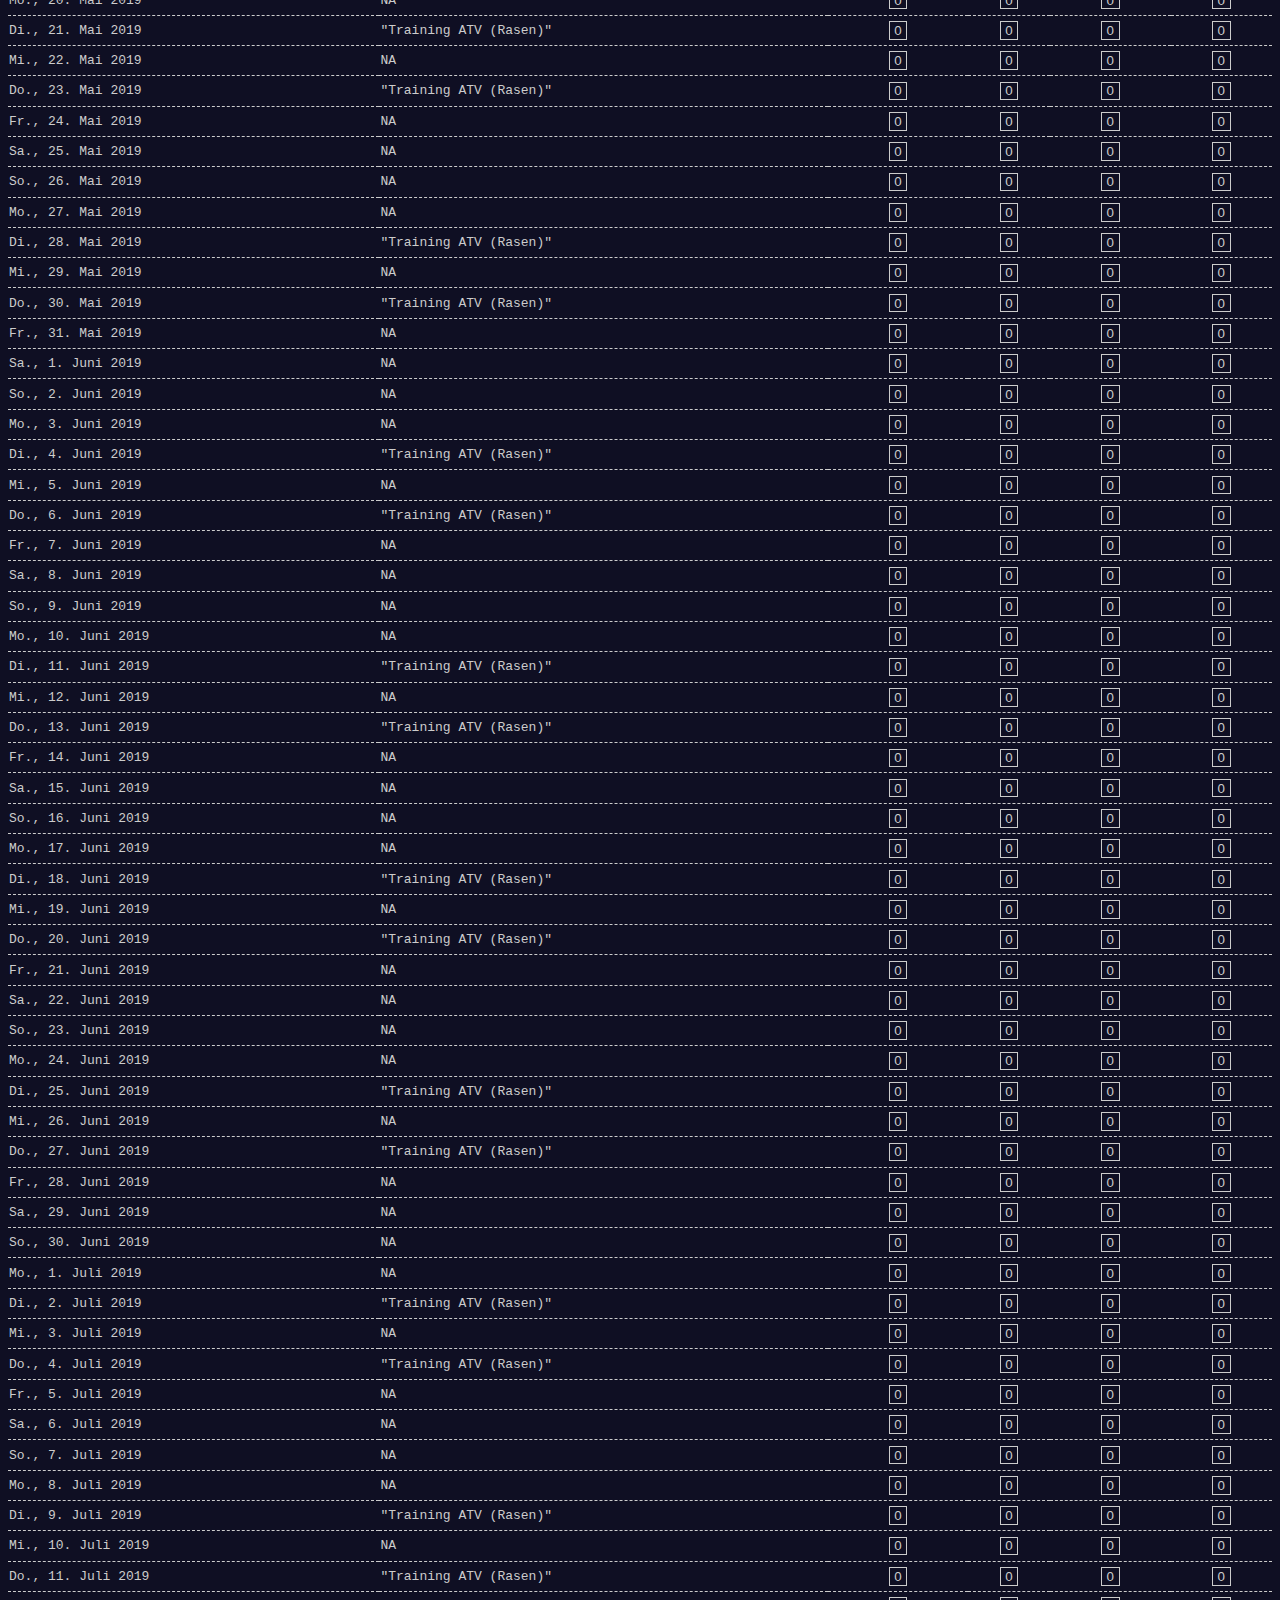
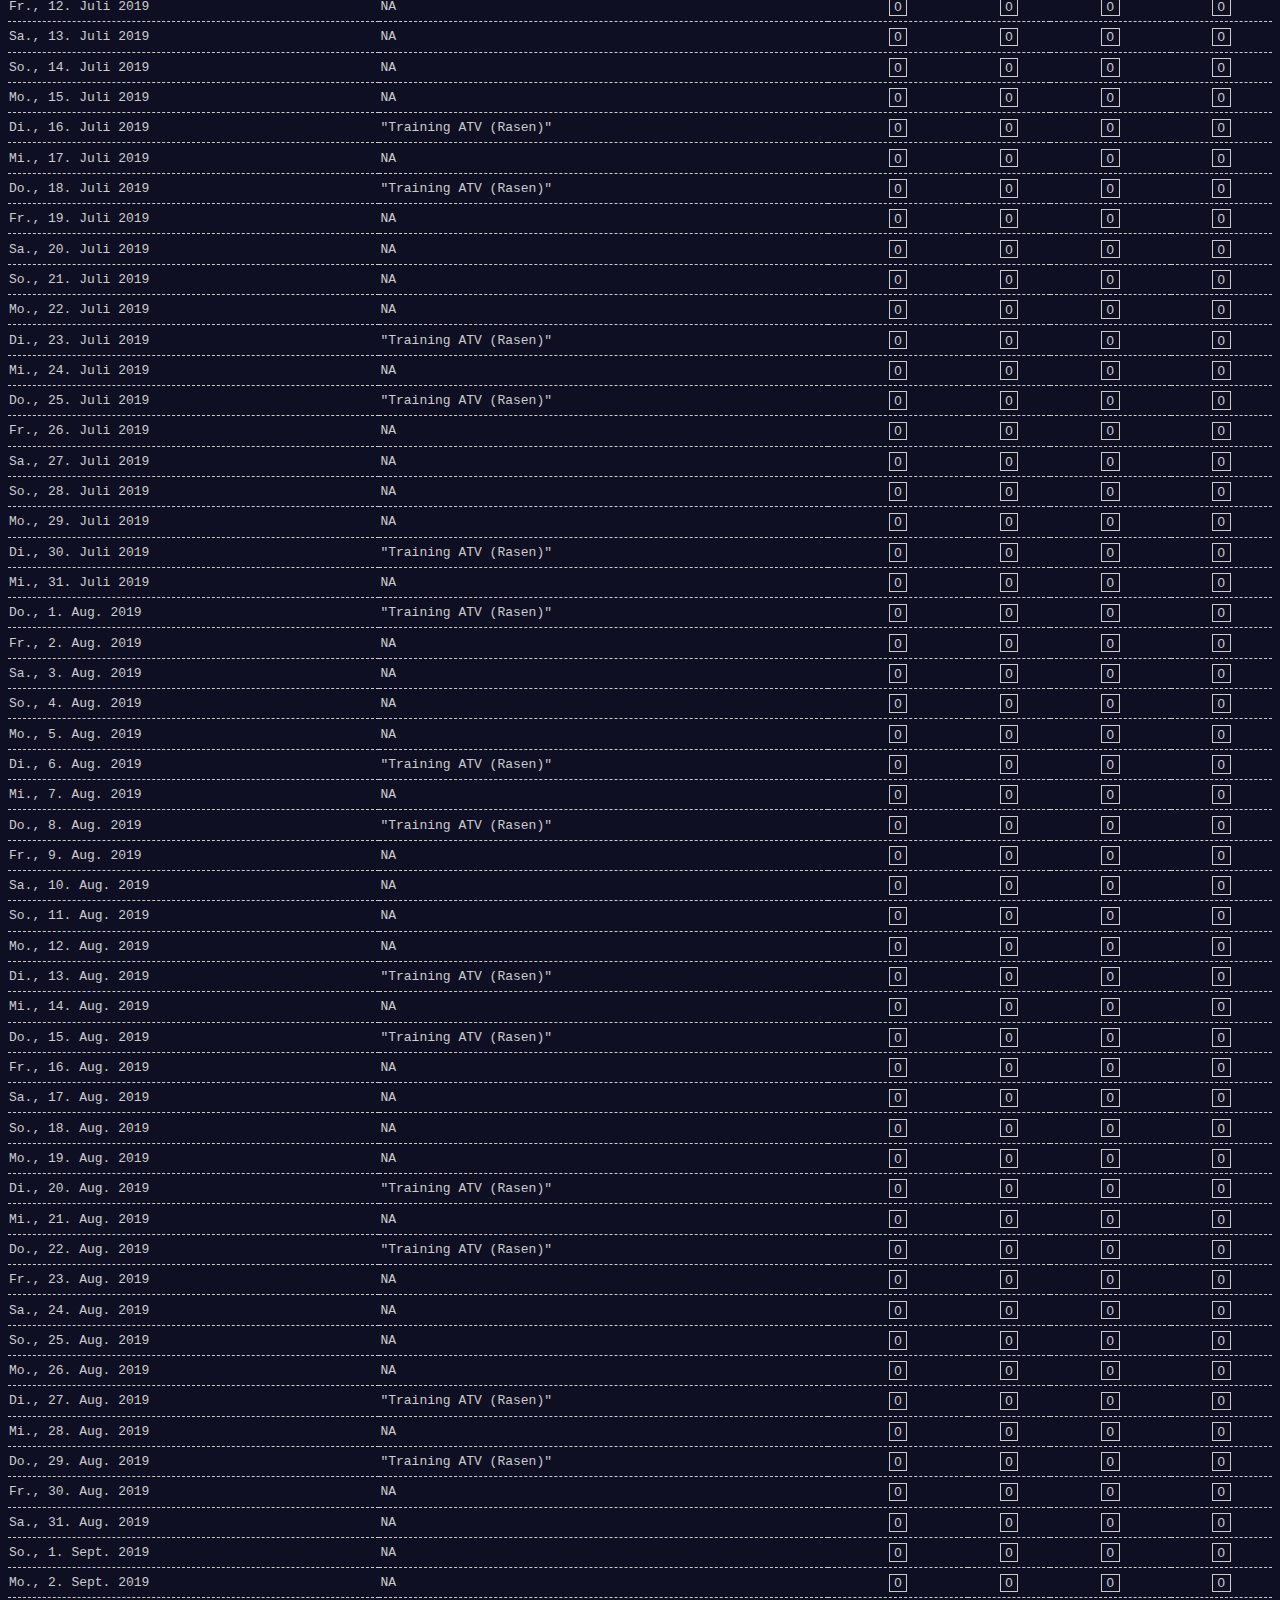
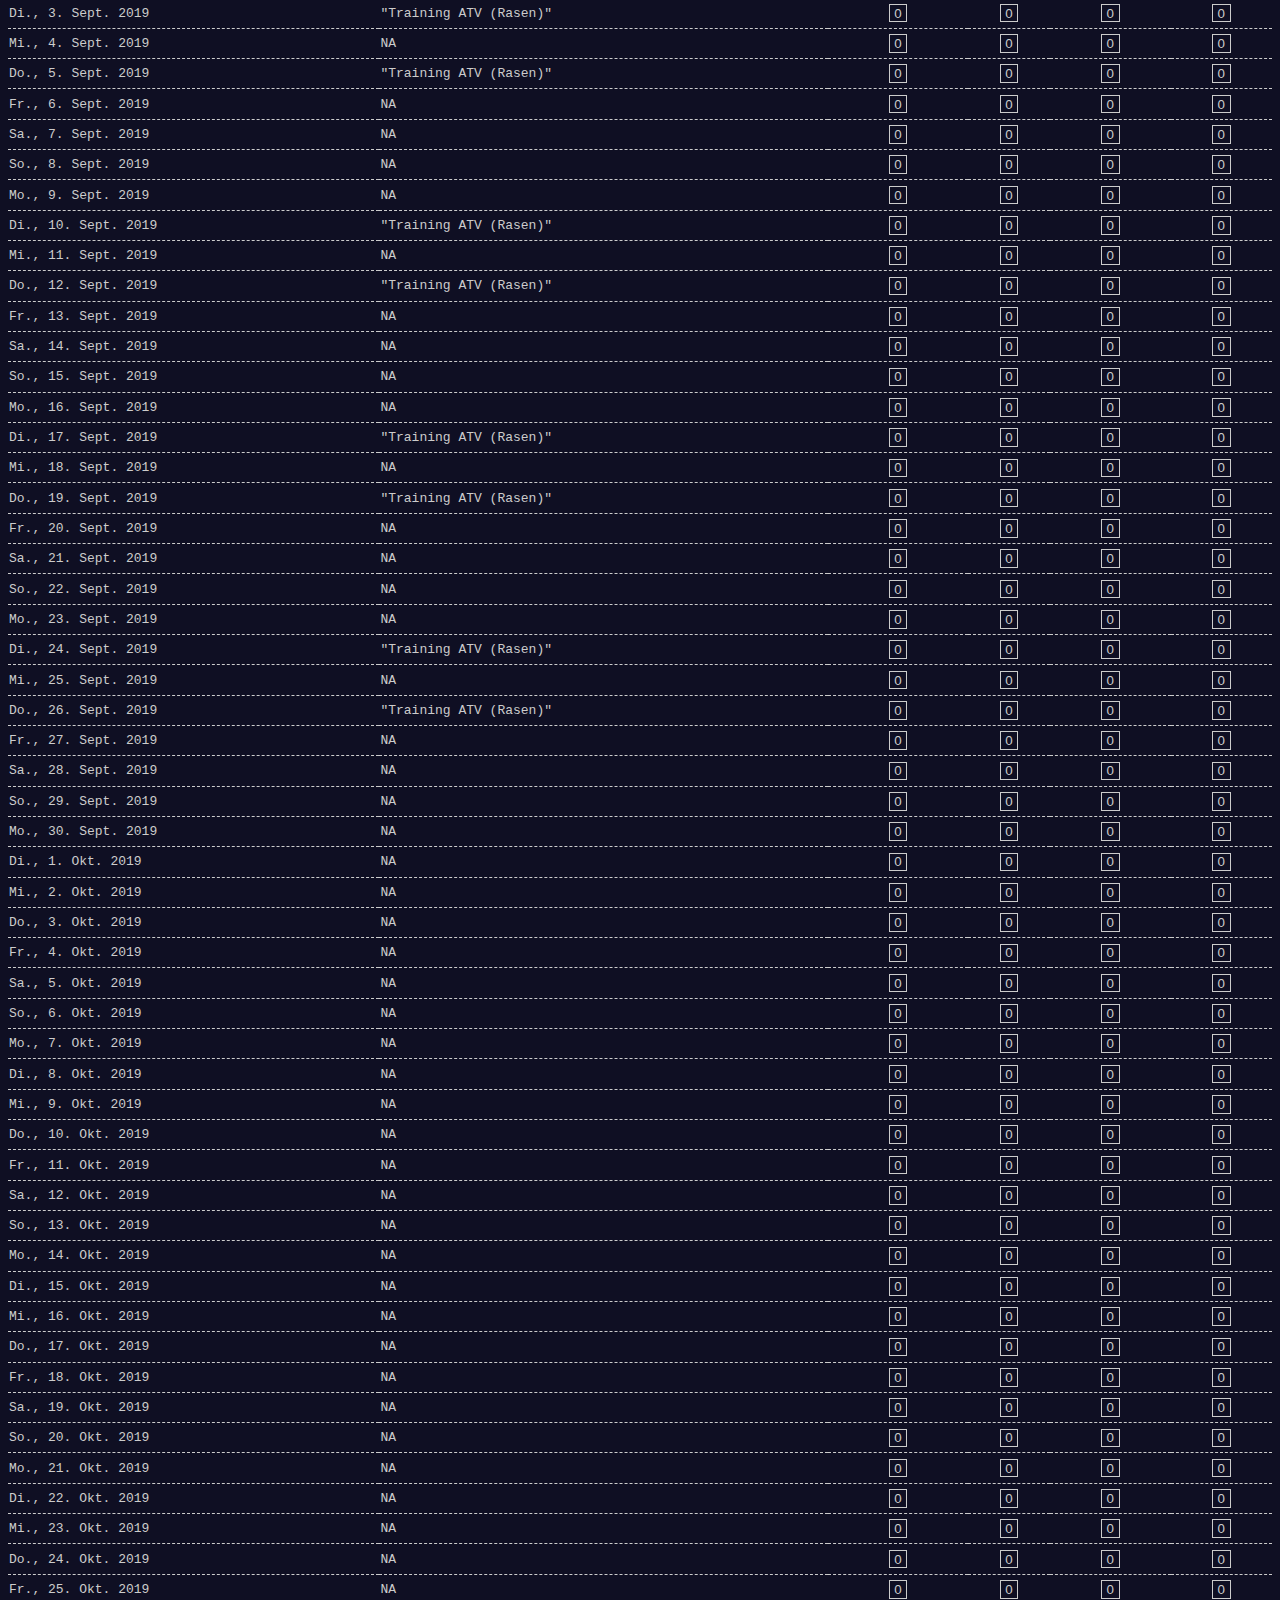
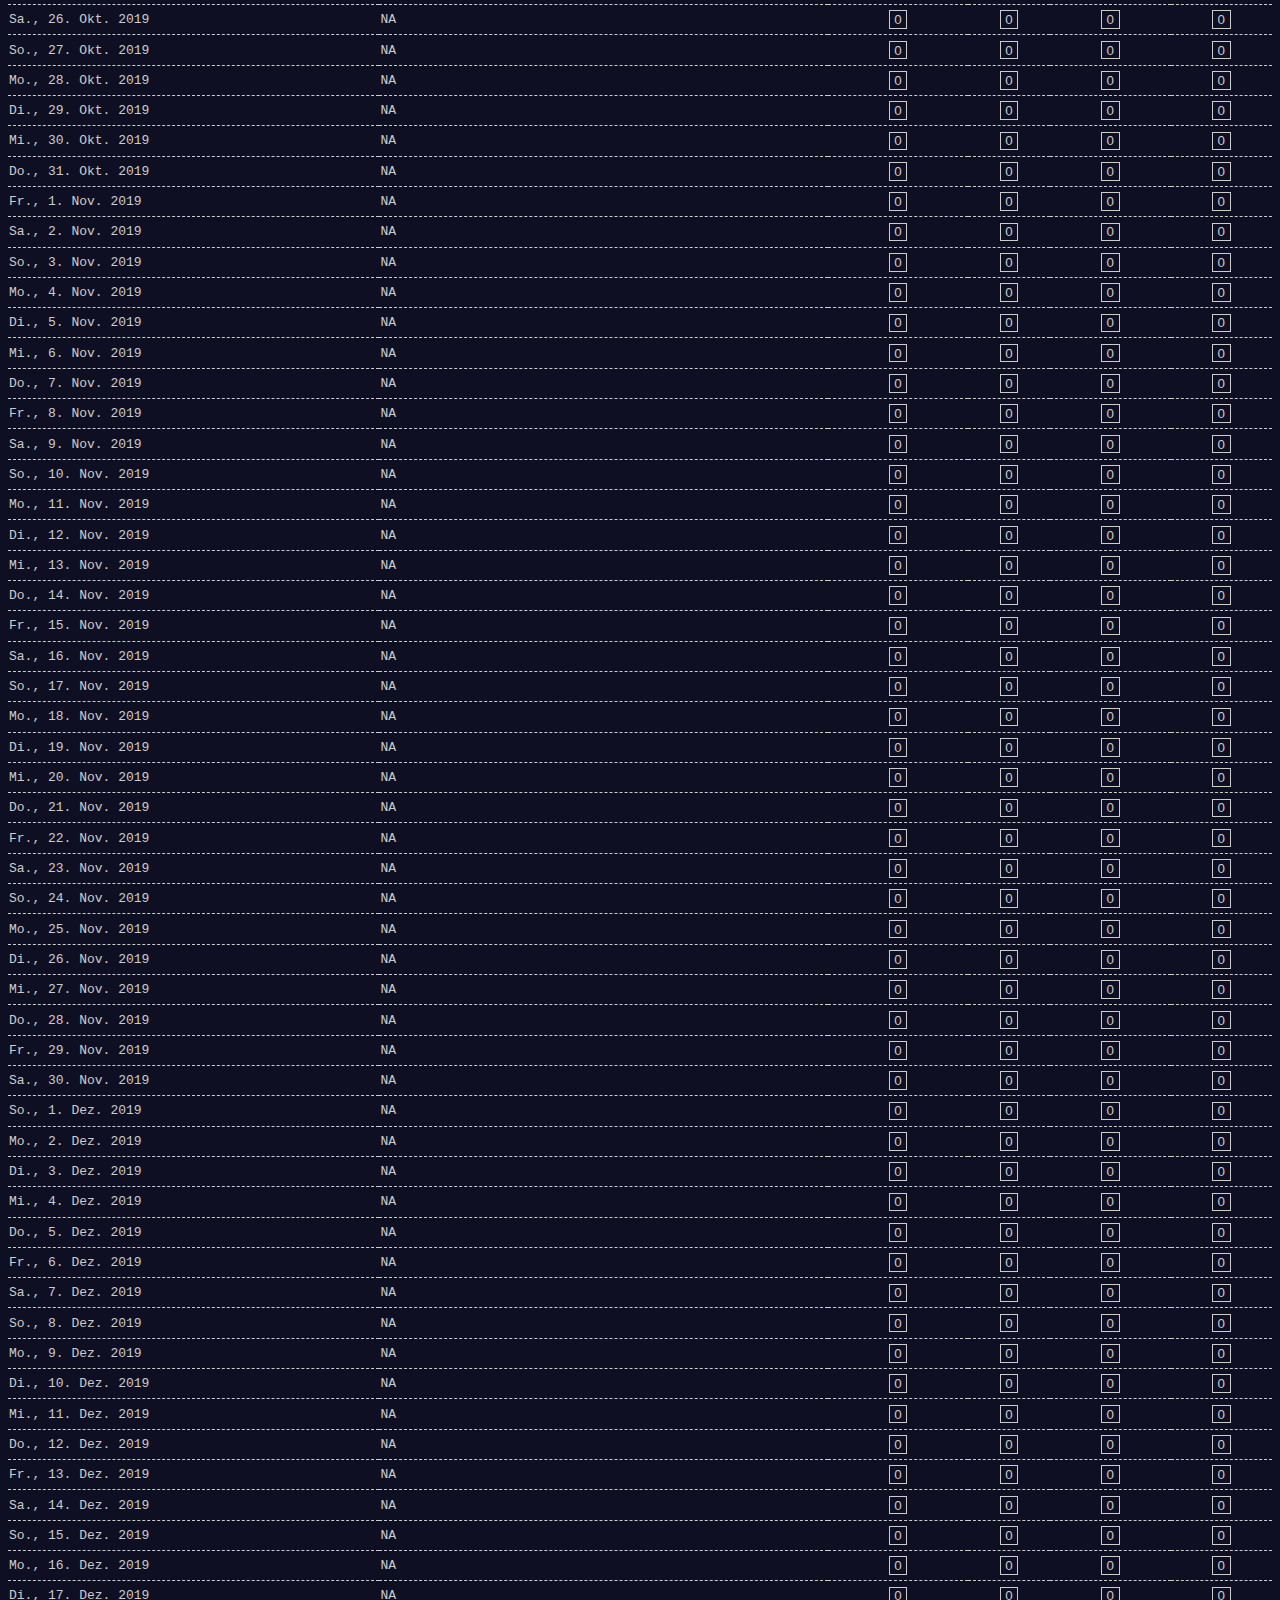
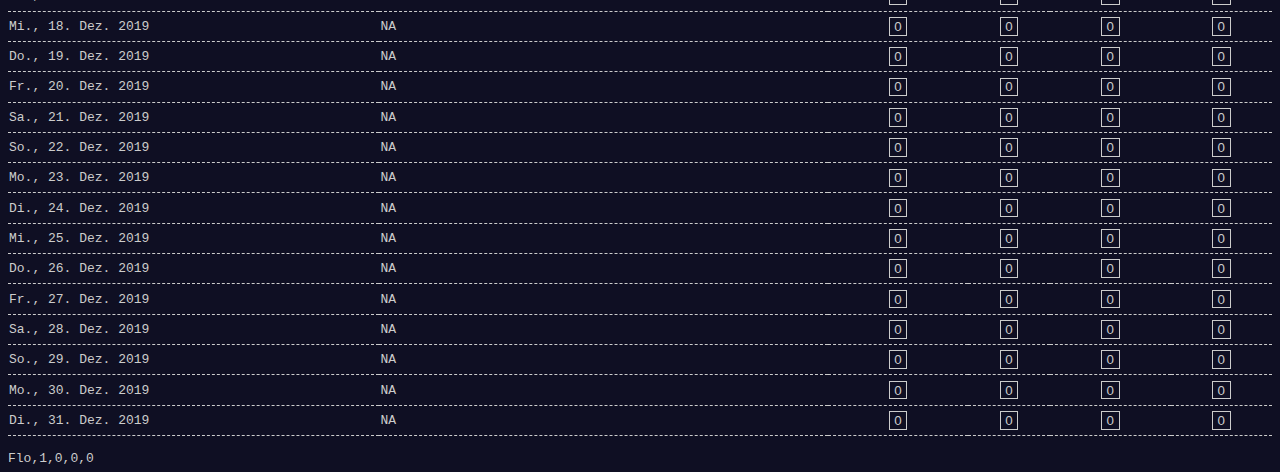
==== commit 25b36278: "test php" ====
--- a/index.html
+++ b/index.html
@@ -20,20 +20,7 @@
 
 
   <?php
-    $servername = "zucker.schokokeks.org";
-    $username = "fschunck_tplb_u";
-    $password = "tr@ining20!";
-
-    try {
-       $conn = new PDO("mysql:host=$servername;dbname=fschunck_tplb_u", $username, $password);
-       // set the PDO error mode to exception
-       $conn->setAttribute(PDO::ATTR_ERRMODE, PDO::ERRMODE_EXCEPTION);
-       echo "Connected successfully";
-       }
-    catch(PDOException $e)
-       {
-       echo "Connection failed: " . $e->getMessage();
-       }
+  echo "hello world!";
   ?>
 
 
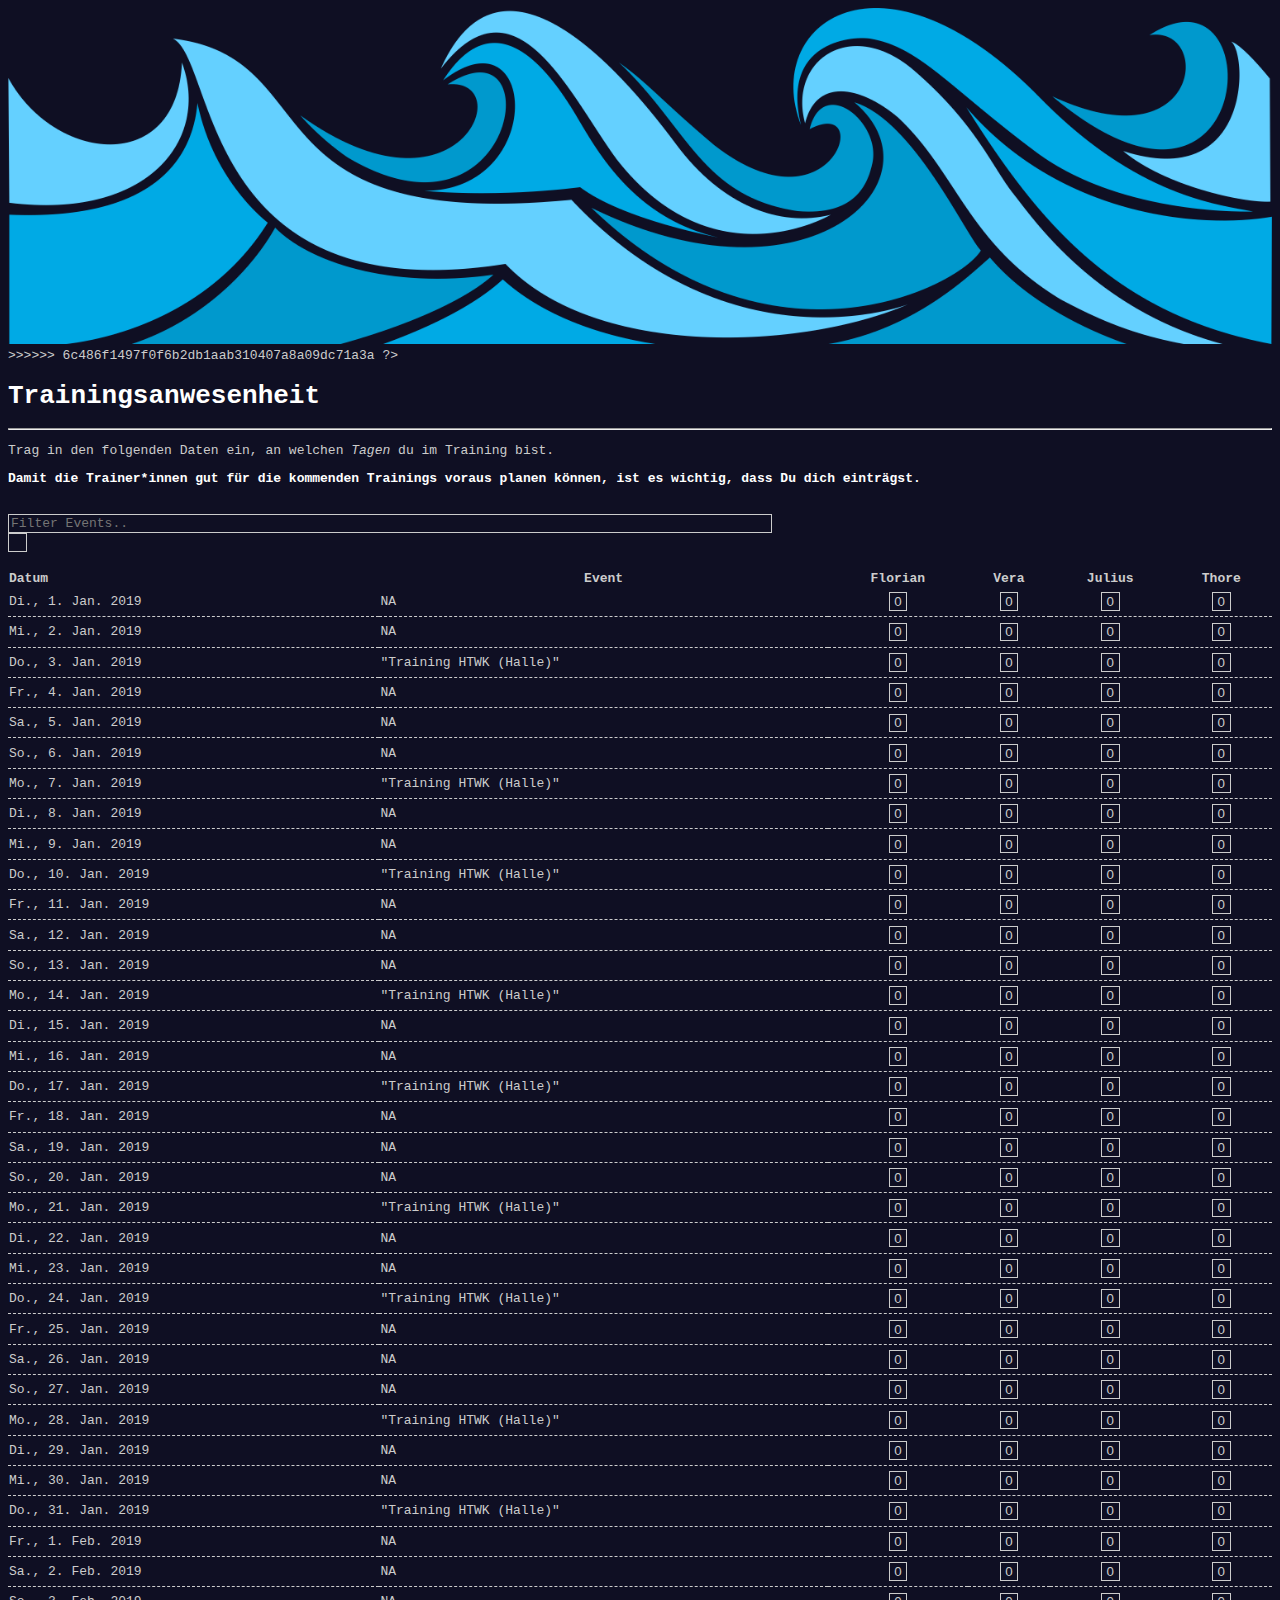
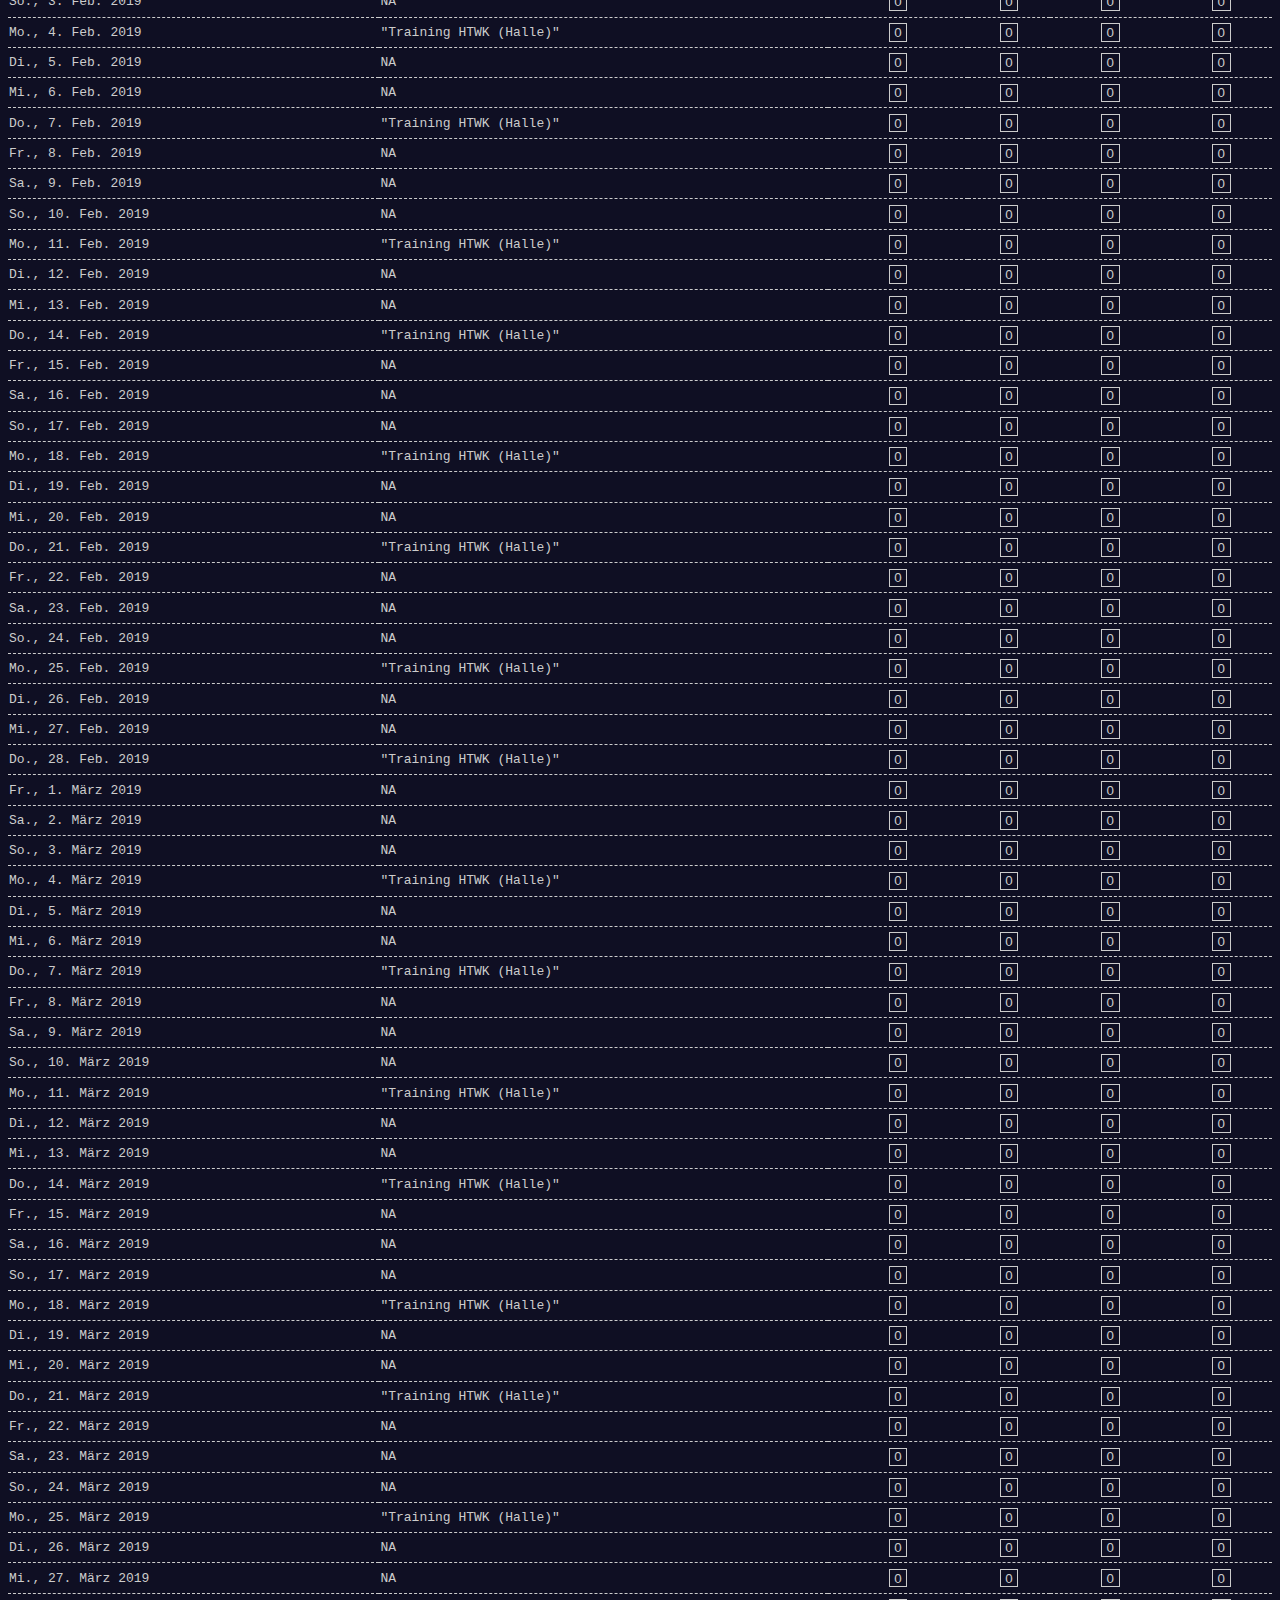
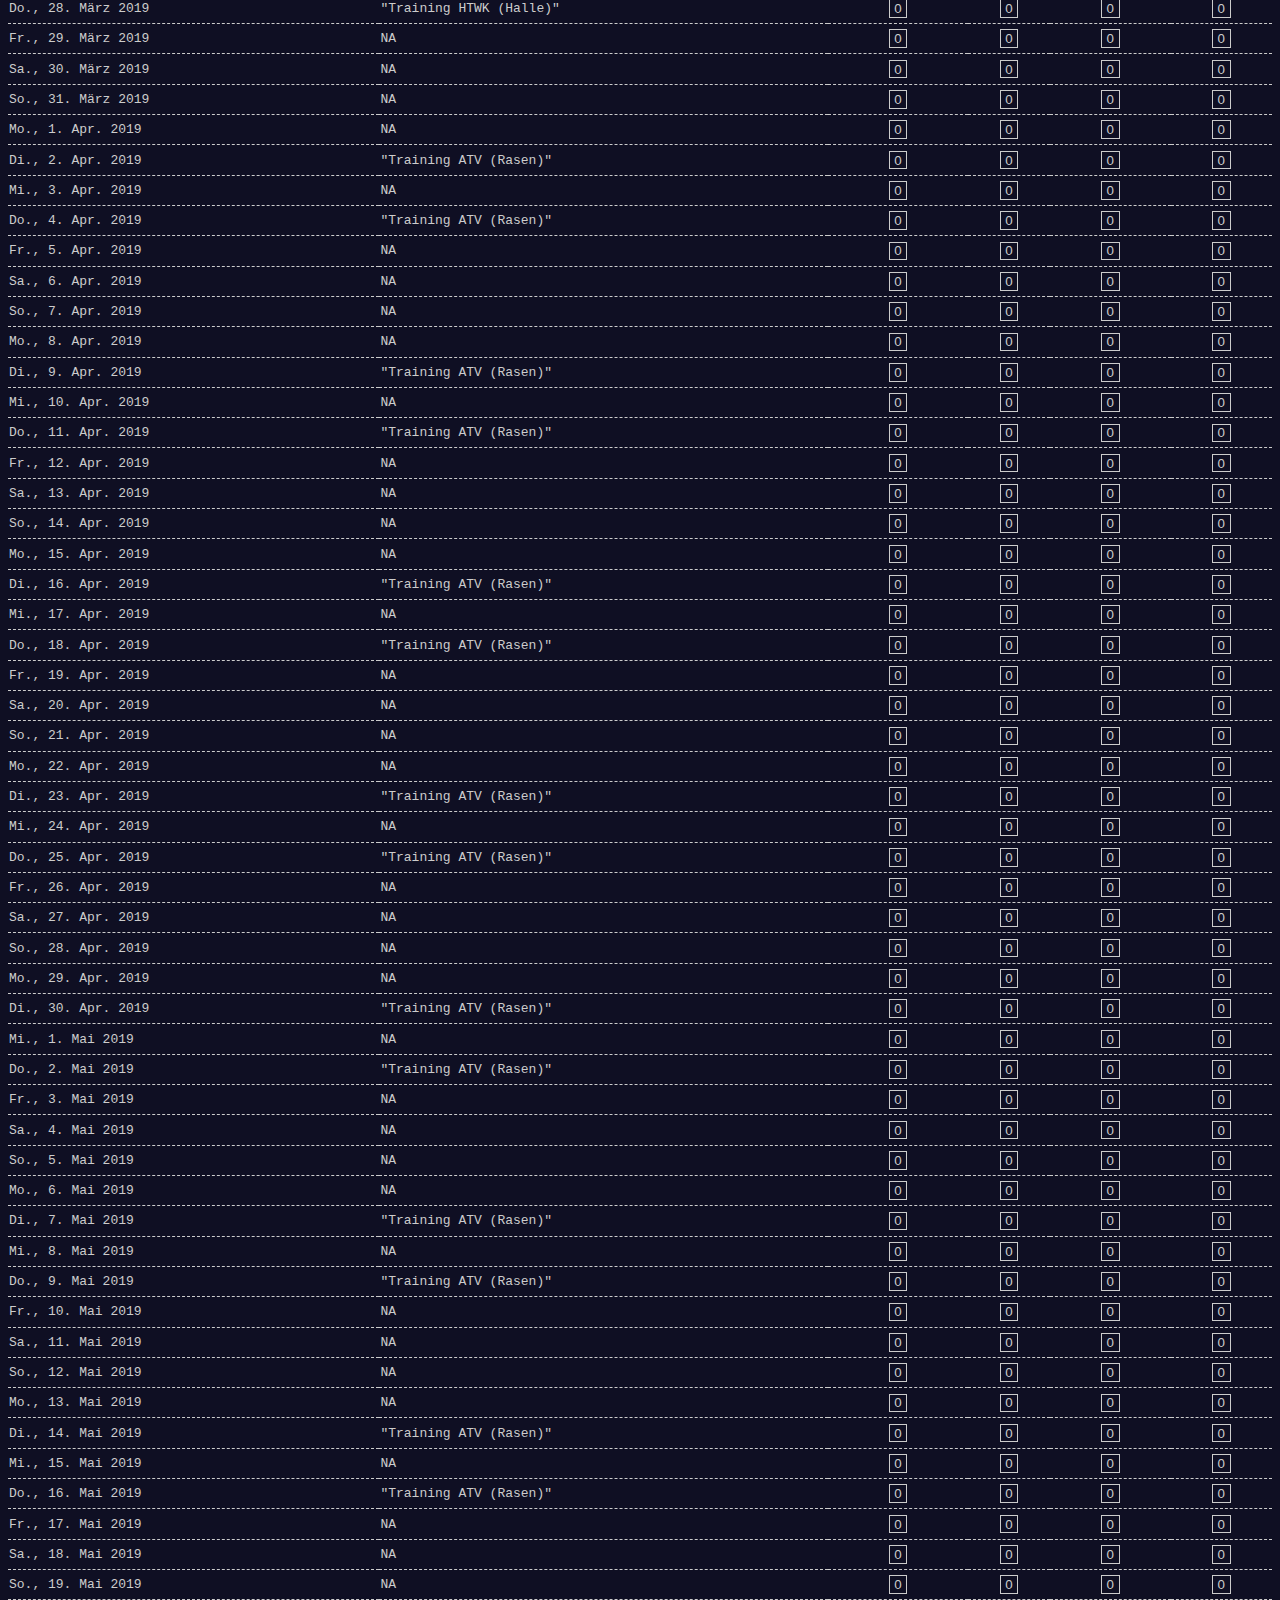
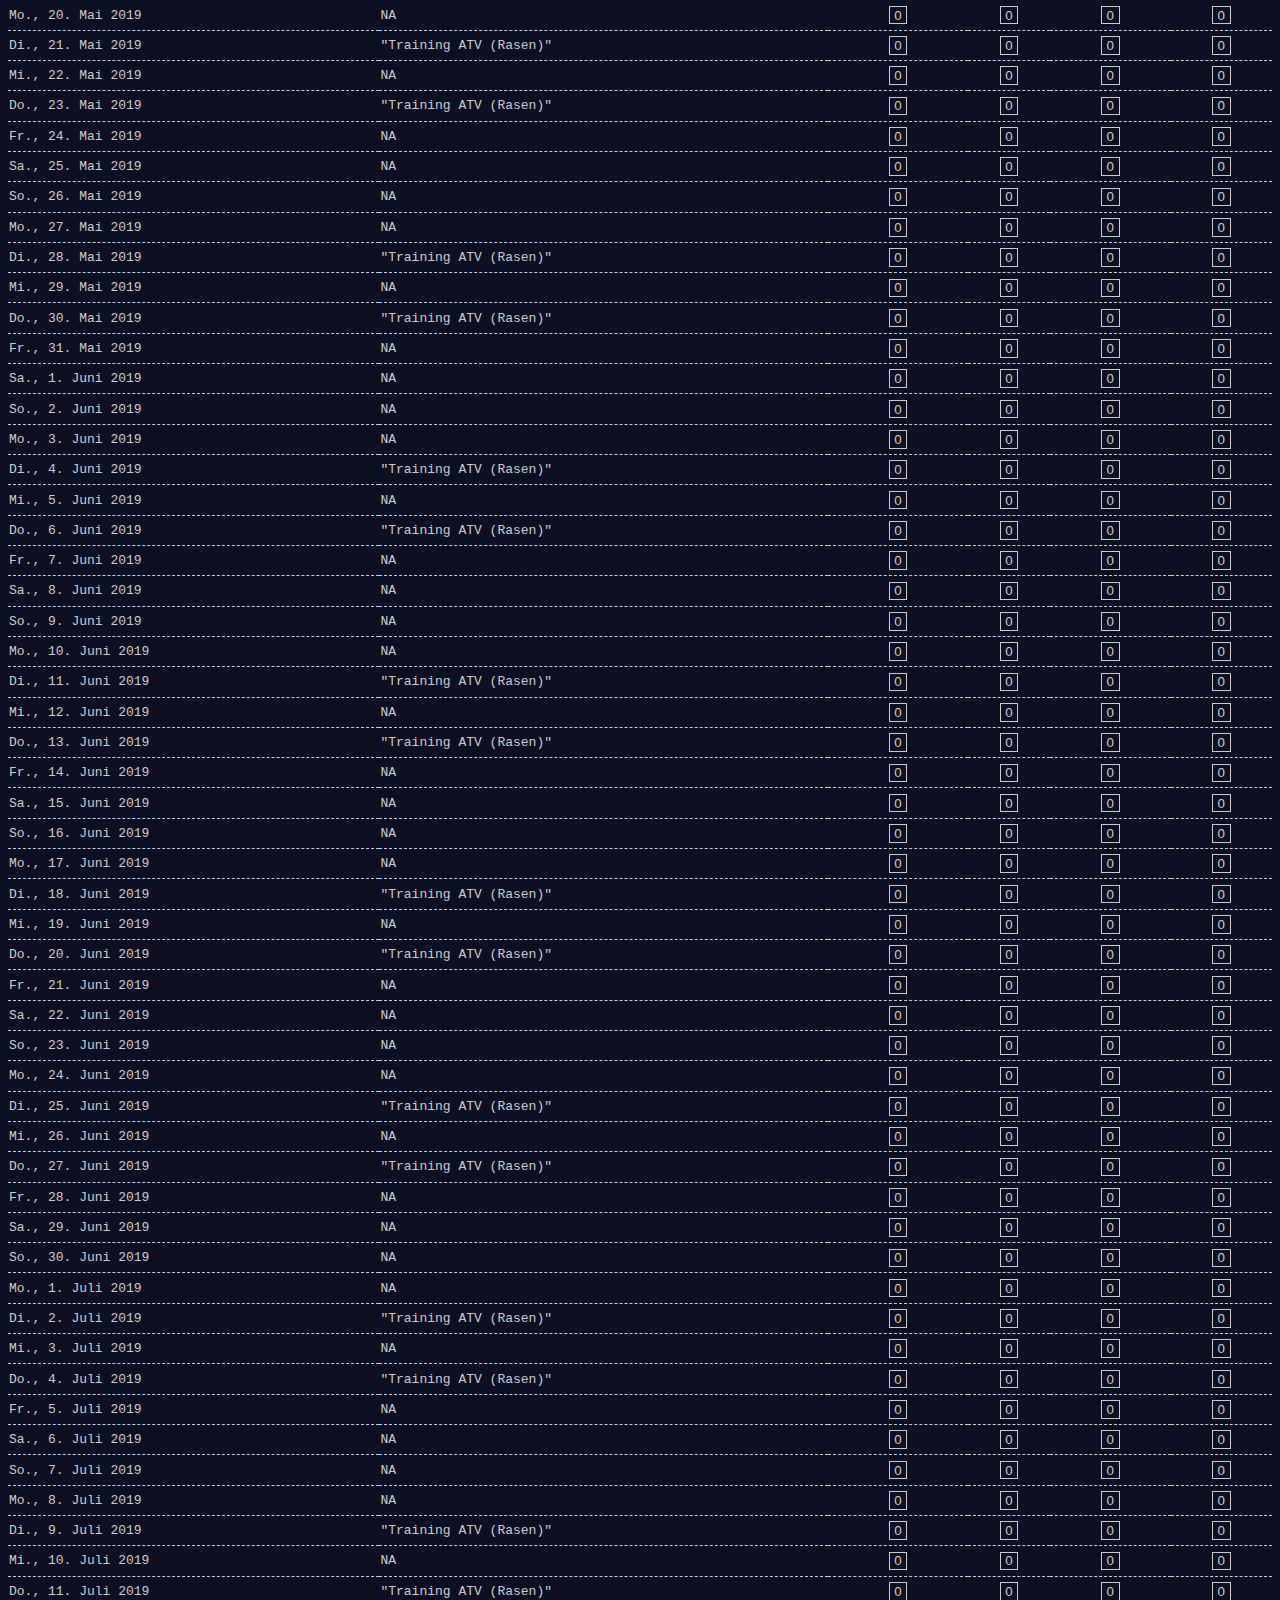
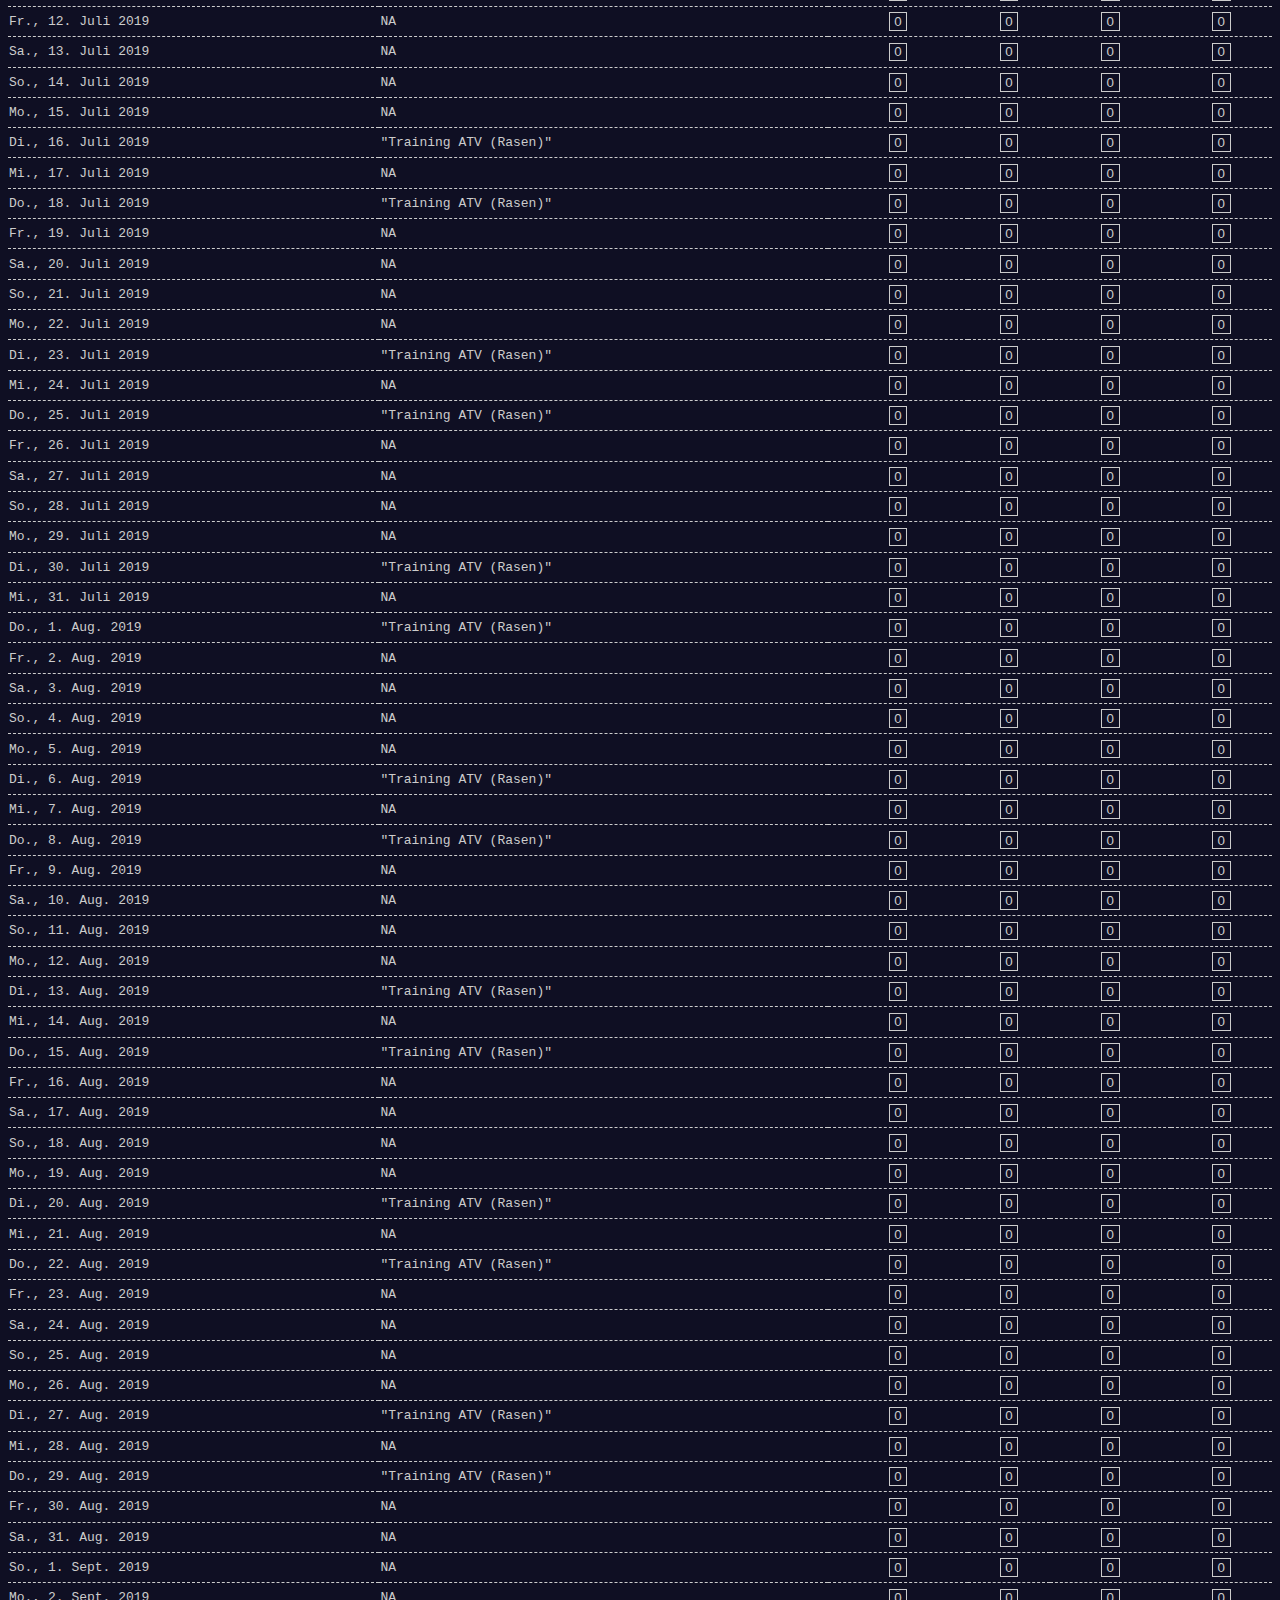
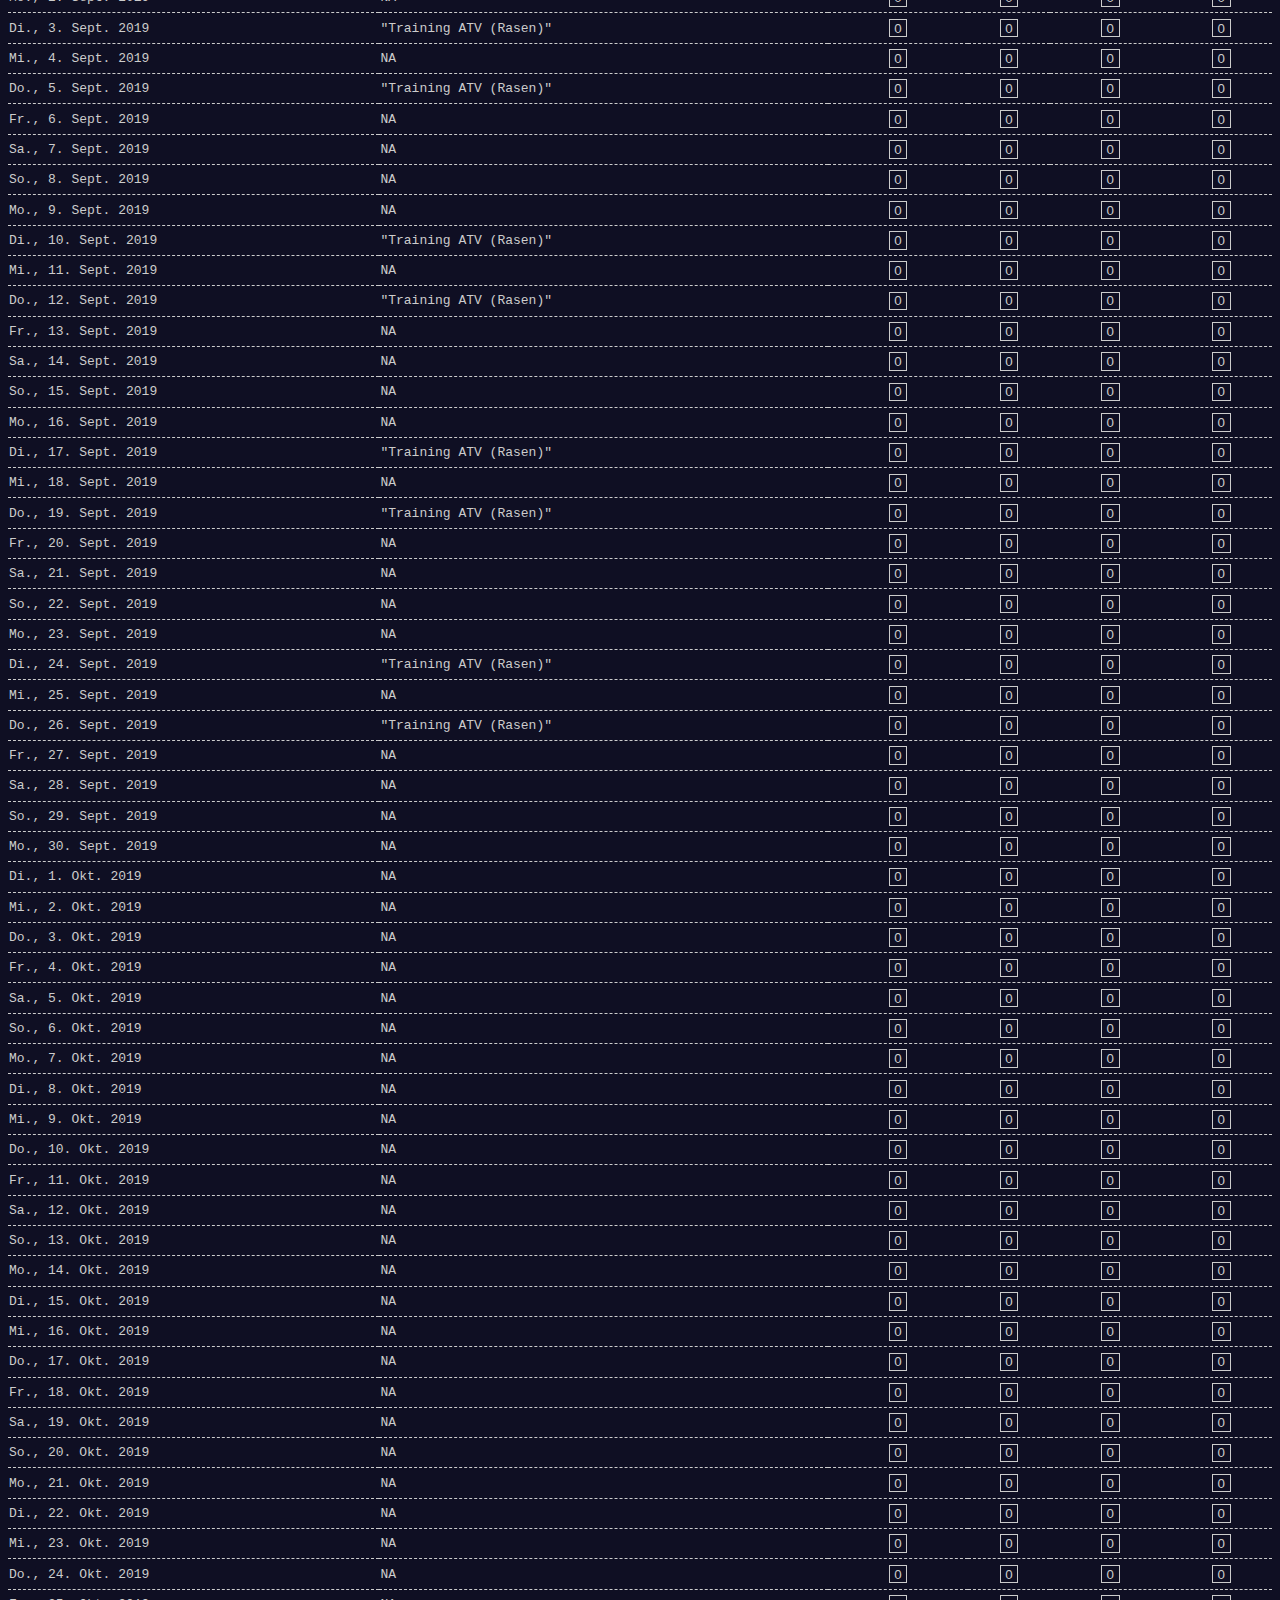
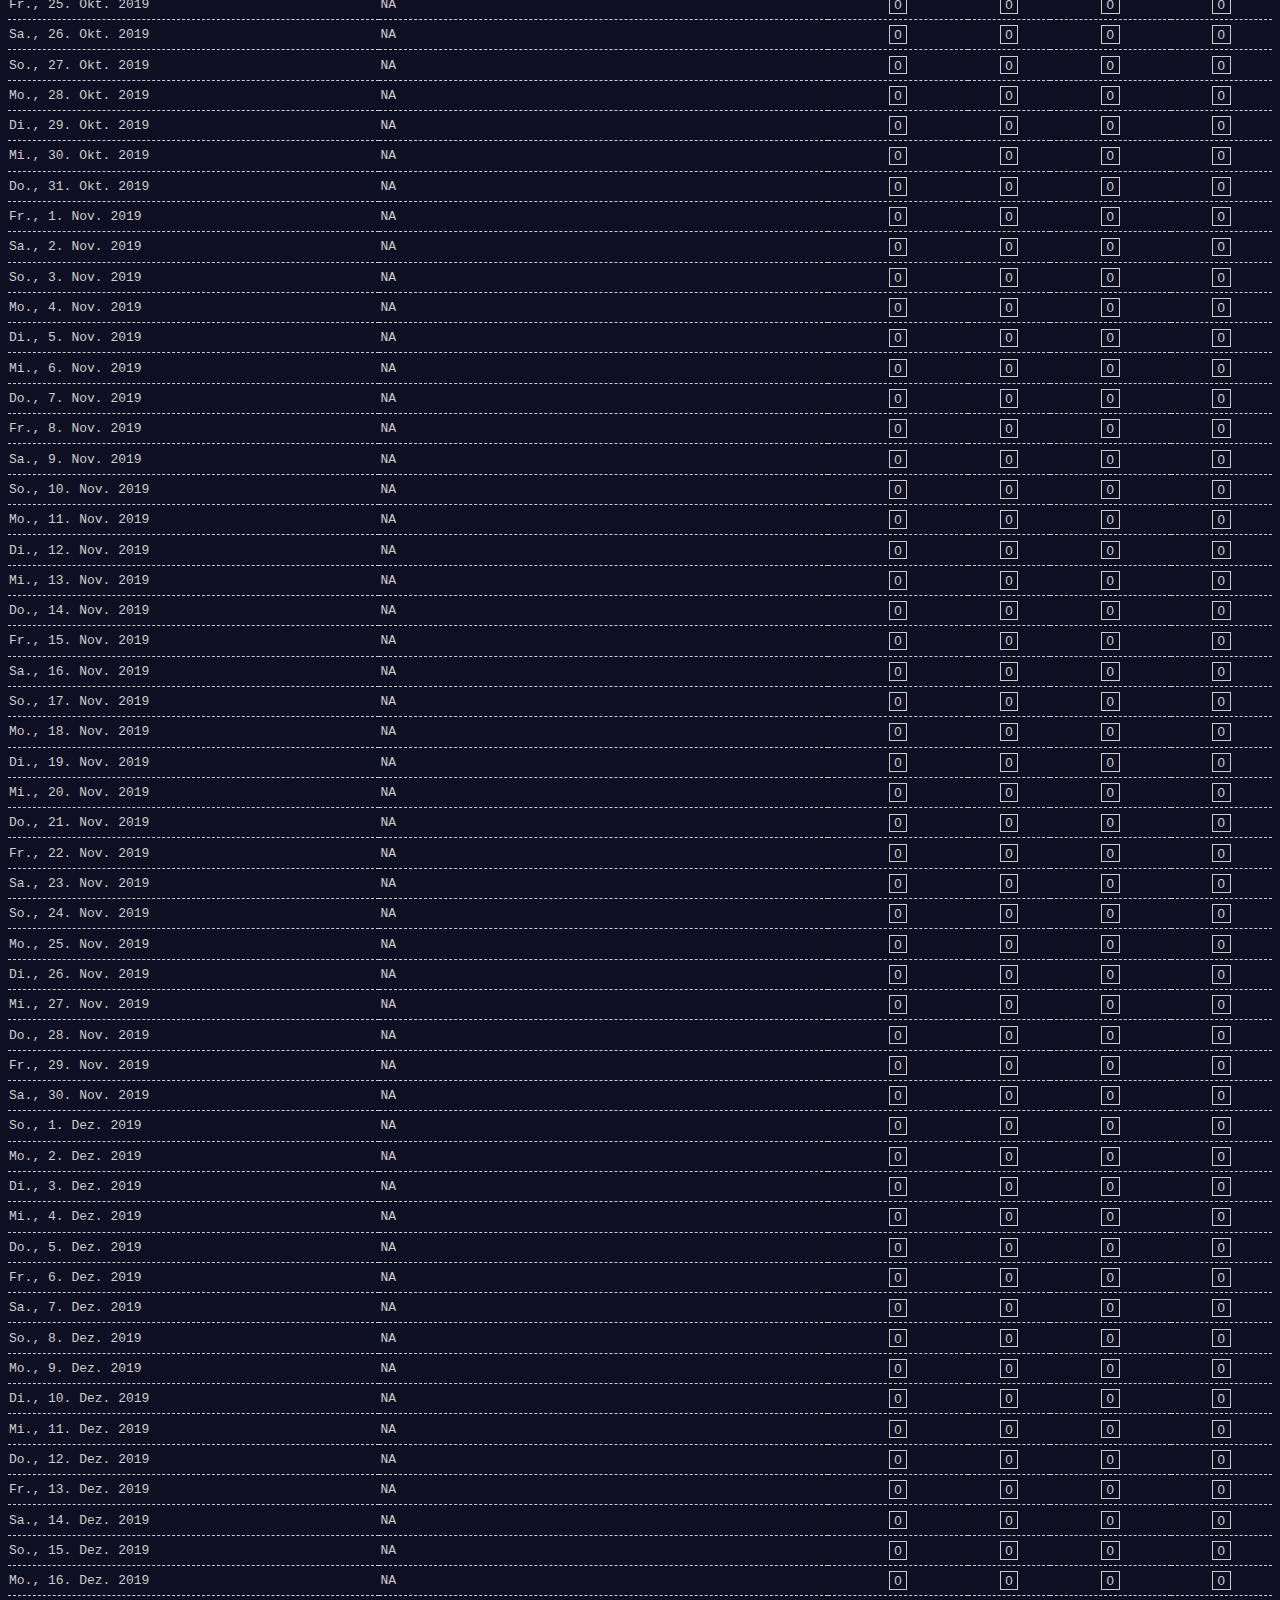
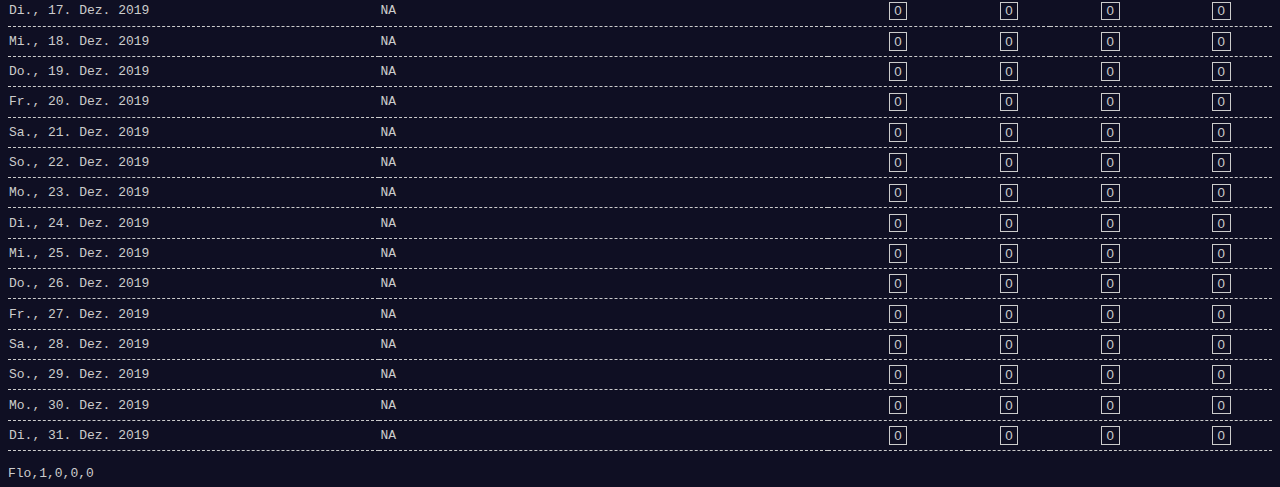
==== commit 01fc7e41: "Merge branch 'master' of https://github.com/flo-schu/saxy-divers" ====
--- a/index.html
+++ b/index.html
@@ -20,7 +20,11 @@
 
 
   <?php
+<<<<<<< HEAD
   echo "hello world!";
+=======
+    echo "hello world!";
+>>>>>>> 6c486f1497f0f6b2db1aab310407a8a09dc71a3a
   ?>
 
 
